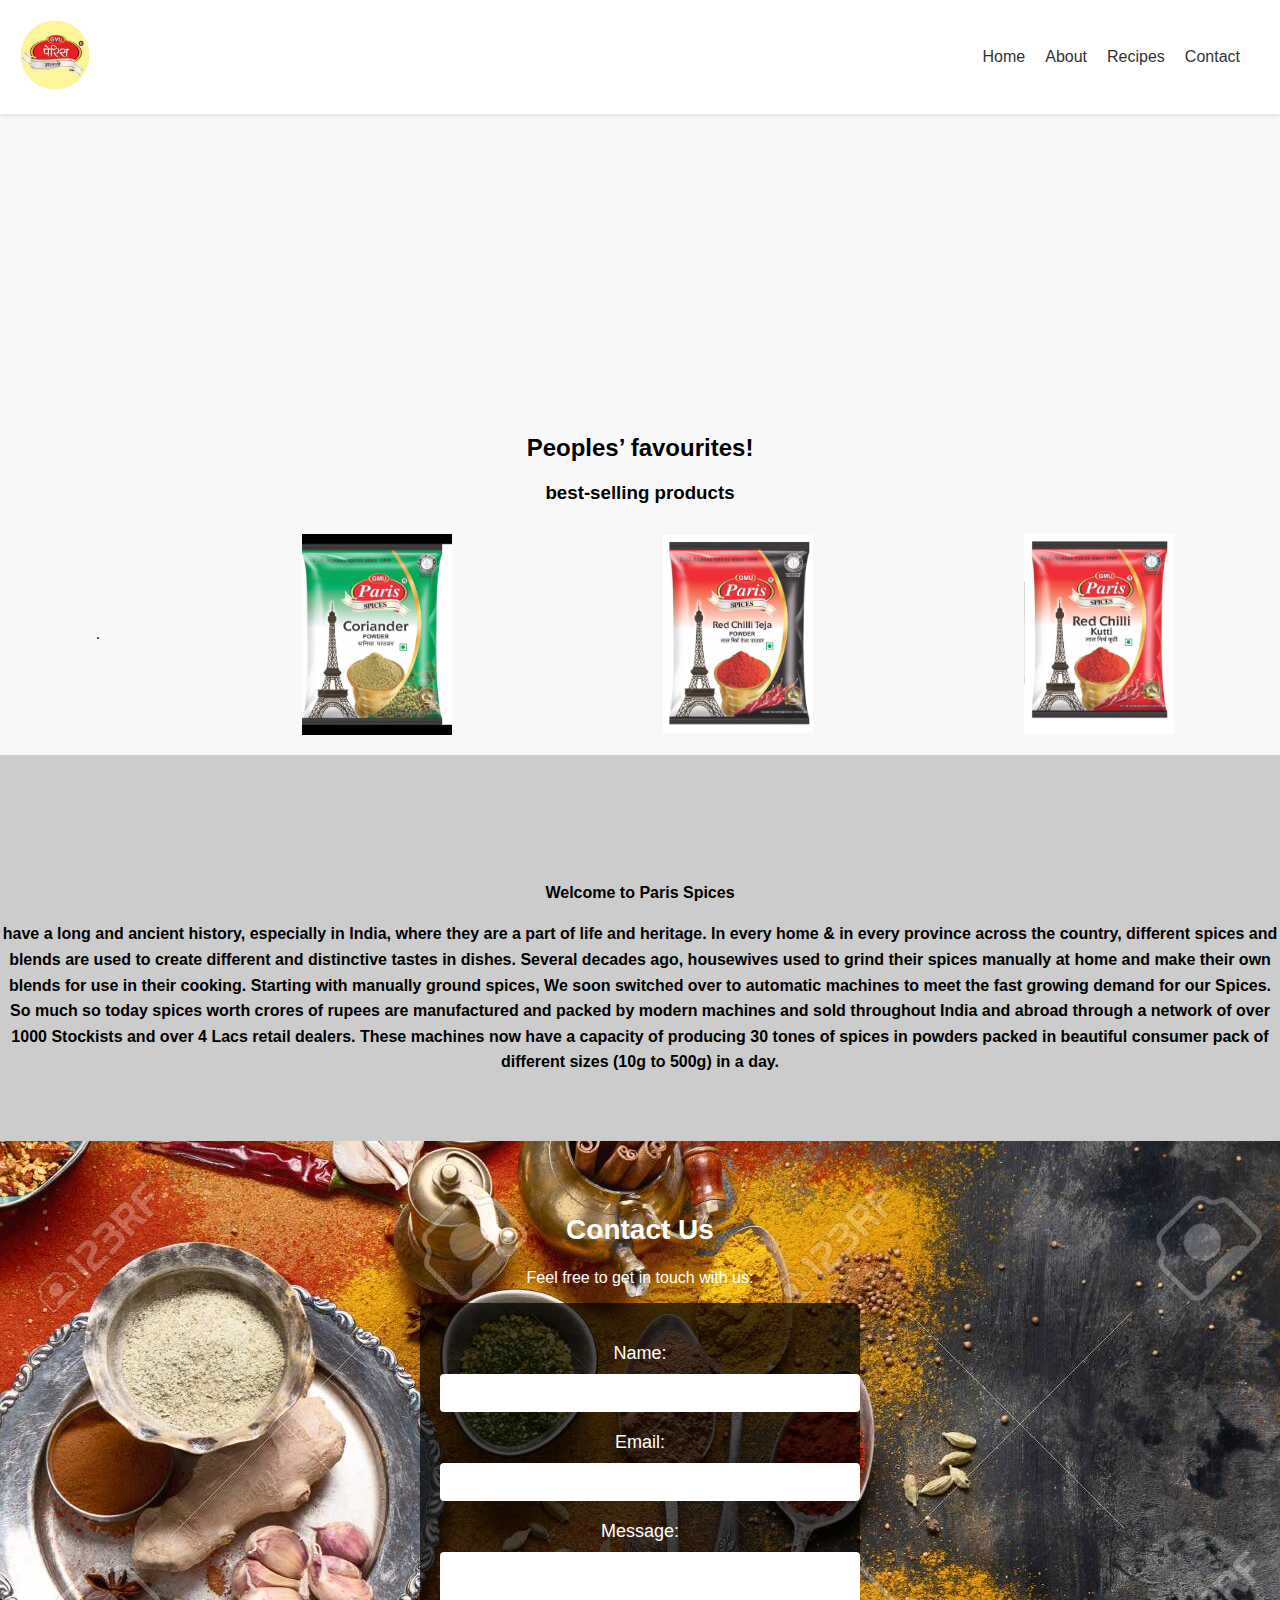
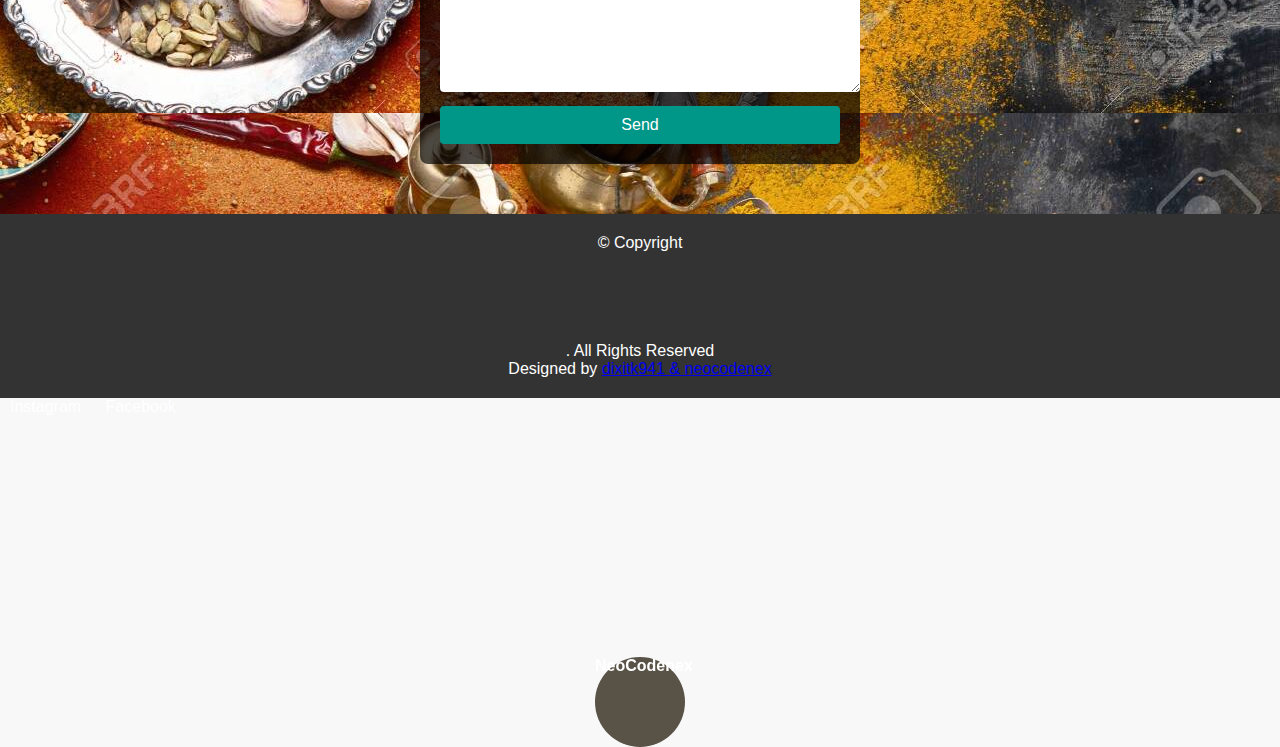
==== index.html @ 5a138eab "Update index.html" ====
<!DOCTYPE html>
<html lang="en">
<head>
  <meta charset="UTF-8">
  <meta name="viewport" content="width=device-width, initial-scale=1.0">
  <title>Parisspices</title>
  <link rel="stylesheet" href="./css/about.css">
  <link rel="stylesheet" href="./css/contact.css">
  <link rel="stylesheet" href="./css/footer.css">
  <link rel="stylesheet" href="./css/header.css">
  <link rel="stylesheet" href="./css/hero.css">
  <link rel="stylesheet" href="./css/mobile.css">
  <link rel="stylesheet" href="./css/radialmenu.css">
  <link rel="stylesheet" href="./css/styles.css">
   <link rel="icon" href="./website icon/favicon_io/favicon.ico type="image/x-icon">



  <script src="script.js"></script>
  <meta name="google-site-verification" content="gPQcT78hpNFoCqwpyY_oIHoskd2n9xFaiGrmh7qmPFI" />
</head>
<body>
  <header class="header">
    <div class="burger-icon">
        <div class="bar bar1"></div>
        <div class="bar bar2"></div>
        <div class="bar bar3"></div>
    </div>
    <div class="logo">
        <a href="./home.html">
            <img src="./product-img/logo.jpeg" alt="Your Logo">
        </a>
    </div>
    <nav class="nav">
        <ul>
            <li><a href="./home.html">Home</a></li>
            <li><a href="./about.html">About</a></li>
            <li><a href="./recipes.html">Recipes</a></li>
            <li><a href="./contact.html">Contact</a></li>
        </ul>
    </nav>
</header>

</header>
<div class="content">

  <div class="animated-image">
    <img src="product-img/banner.png" alt="Animated Image">
  </div>

  <section class="product">

    <h2><center>Peoples’ favourites!</center></h2>
        <h3><center>best-selling products</center></h3>
    <div class="image-line">
        
        .
        <img src="./product-img/WhatsApp Image 2023-12-19 at 2.35.39 PM.jpeg" alt="Image 1">
        <img src="./product-img/WhatsApp Image 2023-12-19 at 2.35.42 PM (1).jpeg" alt="Image 2">
        <img src="./product-img/WhatsApp Image 2023-12-19 at 2.35.42 PM (2).jpeg" alt="Image 3">
    </div>
    <div class="text-box">
        <!--  <p>This is an animated text box!</p>-->
    </div>
  </section>
  <section class="about">
    <h2>About Us</h2>
    <p><strong>Welcome to Paris Spices </strong></p>
      <p><strong>have a long and ancient history, especially in India, where they are a part of life and heritage. In every home & in every province across the country, different spices and blends are used to create different and distinctive tastes in dishes. Several decades ago, housewives used to grind their spices manually at home and make their own blends for use in their cooking.
      
      Starting with manually ground spices, We soon switched over to automatic machines to meet the fast growing demand for our Spices. So much so today spices worth crores of rupees are manufactured and packed by modern machines and sold throughout India and abroad through a network of over 1000 Stockists and over 4 Lacs retail dealers. These machines now have a capacity of producing 30 tones of spices in powders packed in beautiful consumer pack of different sizes (10g to 500g) in a day.</strong> </p>
  </section>

  <section id="contact">
    <h2>Contact Us</h2>
    <p>Feel free to get in touch with us:</p>
    <form id="contact-form" action="/submit_contact" method="post">
      <label for="name">Name:</label>
      <input type="text" id="name" name="name" required>
      <label for="email">Email:</label>
      <input type="email" id="email" name="email" required>
      <label for="message">Message:</label>
      <textarea id="message" name="message" required></textarea>
      <button type="submit">Send</button>
  </form>
  </section>

  <!--<section class="radial">

    <span></span>
    <div class="wrap">
        <a class="her" href="#"><div></div></a>
        <a class="her" href="#"><div></div></a>
        <a class="her" href="#"><div></div></a>
        <a class="her" href="#"><div></div></a>
        <a class="her" href="#"><div></div></a>
    </div>
  </section> -->

    <script type="application/ld+json">
{
  "@context": "https://schema.org",
  "@type": "Organization",
  "name": "parisspices",
  "logo": "https://www.parisspices.com/product-img/logo.jpeg"
}
</script>
  <script>
window.embeddedChatbotConfig = {
chatbotId: "ncrC716PcyL5Fwl_Xos5k",
domain: "www.chatbase.co"
}
</script>
<script
src="https://www.chatbase.co/embed.min.js"
chatbotId="ncrC716PcyL5Fwl_Xos5k"
domain="www.chatbase.co"
defer>
</script>



 <footer class="footer">
      <div class="copyright">
      &copy; Copyright <strong><span>NeoCodenex</span></strong>. All Rights Reserved
    </div>
    <div class="credits">
      Designed by <a href="https://neocodenex.tech">dixitk941 & neocodenex</a>
    </div>
  </div>
<div class="social-links">
          <a href="https://www.instagram.com/parisspices/" target="_blank" rel="noopener noreferrer">Instagram</a>
          <a href="https://www.facebook.com/Paris.spicesGMU?mibextid=nb1MFm3jZYALyyMy" target="_blank" rel="noopener noreferrer">Facebook</a>
        </div>
</footer>



</body>
</html>
---- css/about.css ----
.about {
    background-color: #ccc;
    padding: 50px 0;
    text-align: center;
  }
  
  .about h2 {
    font-size: 28px;
    margin-bottom: 20px;
    color: black;
    opacity: 0;
  }
  
  .about p {
    font-size: 16px;
    color: black;
    line-height: 1.6;
    opacity: 1;
  }
---- css/contact.css ----
#contact {
  background-image:url(./123.jpg);
  overflow: hidden;
  text-align: center;
  color: white;
  padding: 50px 0;
}

#contact h2 {
  font-size: 28px;
}

#contact form {
  max-width: 400px;
  margin: 0 auto;
  background: rgba(0, 0, 0, 0.7);
  padding: 20px;
  border-radius: 8px;
  box-shadow: 0 2px 6px rgba(0, 0, 0, 0.1);
}

#contact label {
  display: block;
  font-size: 18px;
  margin-top: 20px;
}

#contact input,
#contact textarea,
#contact button {
  width: 100%;
  padding: 10px;
  margin-top: 10px;
  font-size: 16px;
  border: none;
  border-radius: 4px;
}

#contact textarea {
  height: 120px;
}

#contact button {
  background-color: #009688;
  color: white;
  cursor: pointer;
}
---- css/footer.css ----
.footer {
    background-color: #333;
    color: #fff;
    text-align: center;
    padding: 20px 0;
  }
  
  .footer p {
    margin: 0;
  }
  
  .social-links a {
    color: #fff;
    text-decoration: none;
    margin: 0 10px;
  }
  
  .social-links a:hover {
    color: #ccc;
  }
---- css/header.css ----
.header {
    background-color: #fff;
    color: #333;
    padding: 20px;
    display: flex;
    justify-content: space-between;
    align-items: center;
    box-shadow: 0 2px 4px rgba(0, 0, 0, 0.1);
  }
  .logo{
    margin-right: auto;
  }
  .logo img {
    width: 70px;
    height: 70px;
    border-radius: 50%;
  }
  
  .logo1{
      margin: auto;
  }
  .logo1 img {
    width: 80px;
    height: 80px;
    border-radius: 60%;
  }
  
  /* Navigation */
  .nav {
    display: flex;
  }
  
  .nav ul {
    list-style: none;
    display: flex;
    margin: 0;
    padding: 0;
  }
  
  .nav li {
    margin-right: 20px;
  }
  
  .nav a {
    text-decoration: none;
    color: #333;
  }


  @media screen and (max-width: 600px)
 {
    .logo img {
        width: 35px;
        height: 35px;
      }

      .logo1 img {
        width: 40px;
        height: 40px;
        border-radius: 30%;
      }
  
}
---- css/hero.css ----
.hero h1 {
    font-size: 36px;
    margin-bottom: 20px;
  }
  
  .hero p {
    font-size: 18px;
    margin-bottom: 30px;
  }
  
  .hero .btn {
    padding: 10px 20px;
    background-color: #fff;
    color: #333;
    border: none;
    border-radius: 5px;
    text-decoration: none;
  }
---- css/radialmenu.css ----
.wrap {
    position: relative;
    width: 80vmin;
    height: 80vmin;
    background: inherit;
    transform: scale(0.2) translateZ(0px);
    opacity: 0;
    transition: transform 0.5s, opacity 0.5s;
    margin: 0 auto;
  }
  
  .her {
    position: absolute;
    left: 0;
    top: 0;
    width: 47.5%;
    height: 47.5%;
    overflow: hidden;
    transform: scale(0.5) translateZ(0px);
    background: #585247;
  }
  
  .her div {
    height: 100%;
    background-size: cover;
    opacity: 0.5;
    transition: opacity 0.5s;
    border-radius: inherit;
  }
  
  .her:nth-child(1) {
    border-radius: 40vmin 0 0 0;
    transform-origin: 110% 110%;
    transition: transform 0.4s 0.15s;
  }
  
  a:nth-child(1) div {
    background-image: url('product-img/WhatsApp\ Image\ 2023-12-19\ at\ 2.35.42\ PM\ \(1\).jpeg');
  }
  
  
  
  .her:nth-child(2)
  
  {
  
  border-radius: 0 40vmin 0 0;
  
  left: 52.5%;
  
  transform-origin: -10% 110%;
  
  transition: transform .4s .2s;
  
  }
  
  .her:nth-child(2) div{
  
  background-image:url('product-img/WhatsApp\ Image\ 2023-12-19\ at\ 2.35.42\ PM.jpeg');
  
  }
  
  
  
  
  
  .her:nth-child(3)
  
  {
  
  border-radius: 0 0 0 40vmin;
  
  top: 52.5%;
  
  transform-origin: 110% -10%;
  
  transition: transform .4s .25s;
  
  }
  
  .her:nth-child(3) div{
  
  background-image:url('product-img/WhatsApp\ Image\ 2023-12-19\ at\ 2.35.42\ PM\ \(1\).jpeg');
  
  }
  
  .her:nth-child(4)
  
  {
  
  border-radius: 0 0 40vmin 0;
  
  top: 52.5%; left: 52.5%;
  
  transform-origin: -10% -10%;
  
  transition: transform .4s .3s;
  
  }
  
  .her:nth-child(4) div{
  
  background-image: url('product-img/WhatsApp\ Image\ 2023-12-19\ at\ 2.35.42\ PM.jpeg');
  
  }
  
  
  
  
  
  .her:nth-child(5)
  
  {
  
  border-radius: 50vmin;
  
  width: 55%; height: 55%;
  
  top: 22.5%; left: 22.5%;
  
  transform-origin: -10% -10%;
  
  transform: scale(1);
  
  box-shadow: 0 0 0 5vmin #E3DfD2;
  
  
  
  }
  
  .her:nth-child(5) div{
  
  background-image: url('product-img/WhatsApp\ Image\ 2023-12-19\ at\ 2.35.42\ PM\ \(2\).jpeg');
  
  
  
  }
  
  
  
  span {
    position: relative;
    display: block;
    margin: 0 auto;
    top: 45vmin;
    width: 10vmin;
    height: 10vmin;
    border-radius: 100%;
    background: #585247;
    transform: translateZ(0px);
  }
  
  
  span span{
  
  position: absolute;
  
  width: 60%;
  
  height: 3px;
  
  background: #ACA696;
  
  left: 20%;
  
  top: 50%;
  
  border-radius: 0;
  
  }
  
  span span:after, span span:before{
  
  content: "";
  
  position: absolute;
  
  left: 0;
  
  top: -1.5vmin;
  
  width: 100%;
  
  height: 100%;
  
  background: inherit;
  
  }
  
  span span:after{
  
  top: 1.5vmin;
  
  }
  
  span:hover + .wrap, .wrap:hover{
  
  transform: scale(0.8) translateZ(0px);
  
  opacity: 1;
  
  }
  
  span:hover + .wrap a, .wrap:hover a{
  
  transform: scale(1) translateZ(0px);
  
  }
  
  
  
  
  
  
  
  .her:hover div{
  
  opacity: 1;
  
  transform: translateZ(0px);
  
  }
---- css/styles.css ----
/* General styles */
body {
  font-family: Arial, sans-serif;
  margin: 0;
  padding: 0;
  background-color: #f8f8f8;
}

html{
  scroll-behavior: smooth;
}



/* Hero Section */
.hero {
  background-color: #333;
  color: #fff;
  text-align: center;
  padding: 100px 0;
}



/* About Section */

/* Contact Section */


/* Footer */


/* Image Animation */
.animated-image {
  width: 100%; /* Adjust this width as needed */
  height: 300px; /* Adjust this height as needed */
  overflow: hidden;
}

.animated-image img {
  width: 100%;
  height: 100%;
  object-fit: cover;
  animation-name: slideIn;
  animation-duration: 1s;
  animation-fill-mode: forwards;
  opacity: 0;
}

@keyframes slideIn {
  0% {
    opacity: 0;
    transform: translateY(20px);
  }
  100% {
    opacity: 1;
    transform: translateY(0);
  }
}

/* Additional styles */
/* Image Line */
.image-line {
  display: flex;
  justify-content: space-around;
  align-items: center;
  margin-top: 30px;
}

.image-line img {
  width: 150px;
  height: auto;
  margin: 0 10px;
  transition: transform 0.3s ease-in-out;
}

.image-line img:hover {
  transform: scale(1.1);
}

/* Text Box Animation */
.text-box {
  text-align: center;
  margin-top: 20px;
  opacity: 0; /* Initially hidden */
  transition: opacity 0.5s ease-in-out; /* Transition for opacity */
  animation-name: slideIn;
  animation-duration: 1s;
  animation-fill-mode: forwards;
}

.text-box.show {
  opacity: 1; /* Show when class 'show' is added */
}

/* ... Other styles continue here ... */



@media screen and (max-width: 600px){
  .image-line {
    display: flex;
    justify-content: space-around;
    align-items: center;
    margin-top: 15px;
  }
  
  .image-line img {
    width: 75px;
    height: auto;
    margin: 0 5px;
    transition: transform 0.3s ease-in-out;
  }
  
  .image-line img:hover {
    transform: scale(1.1);
  }
  
  /* Text Box Animation */
  .text-box {
    text-align: center;
    margin-top: 10px;
    opacity: 0; /* Initially hidden */
    transition: opacity 0.5s ease-in-out; /* Transition for opacity */
    animation-name: slideIn;
    animation-duration: 1s;
    animation-fill-mode: forwards;
  }
  
  .text-box.show {
    opacity: 1; /* Show when class 'show' is added */
  }


  .animated-image {
    width: 100%; /* Adjust this width as needed */
    height: 100%; /* Adjust this height as needed */
    overflow: hidden;
  }
  
  .animated-image img {
    width: 100%;
    height: 100%;
    object-fit: cover;
    animation-name: slideIn;
    animation-duration: 1s;
    animation-fill-mode: forwards;
    opacity: 0;
  }
  
  @keyframes slideIn {
    0% {
      opacity: 0;
      transform: translateY(20px);
    }
    100% {
      opacity: 1;
      transform: translateY(0);
    }
  }
  

}
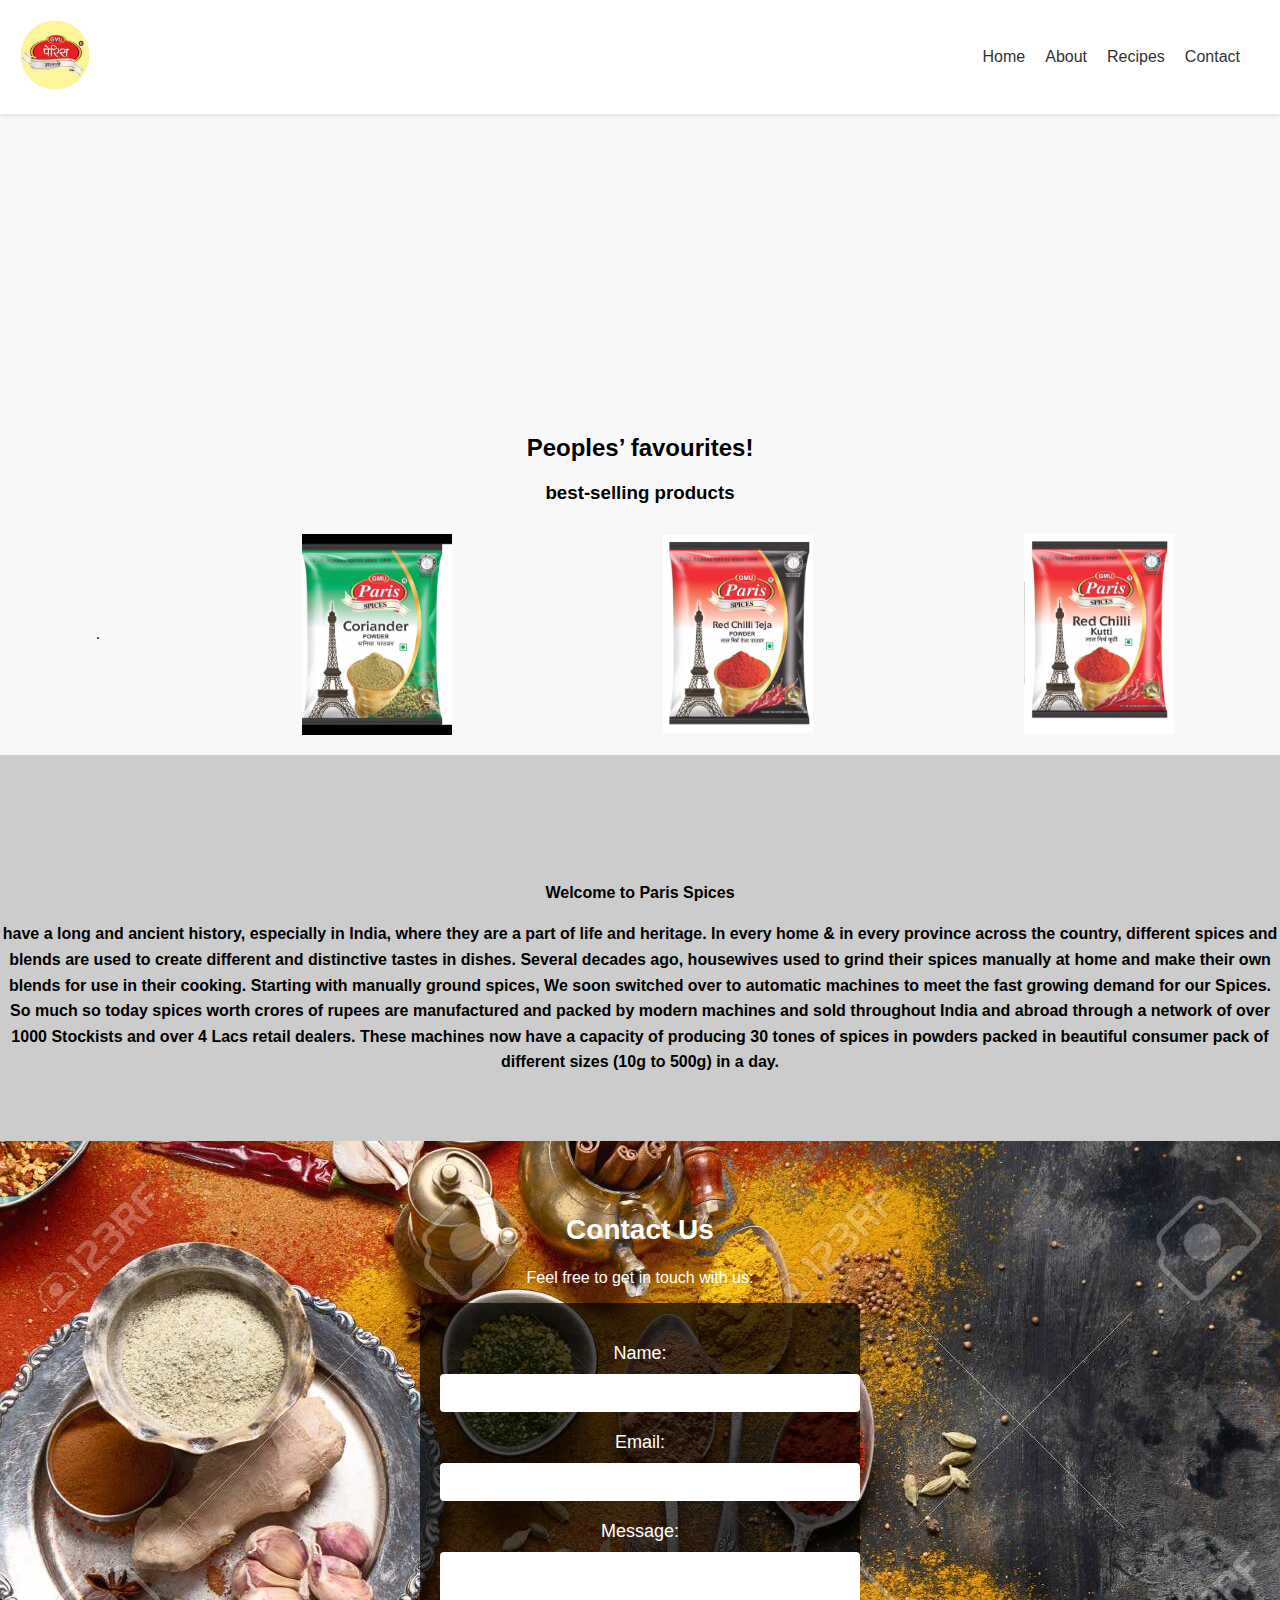
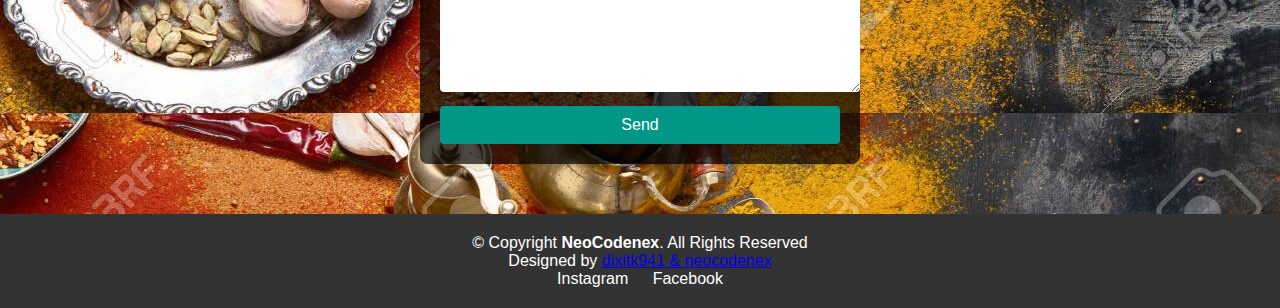
==== commit 7af9b09b: "Update index.html" ====
--- a/index.html
+++ b/index.html
@@ -120,14 +120,13 @@
 
 
 
- <footer class="footer">
+      <footer class="footer">
       <div class="copyright">
-      &copy; Copyright <strong><span>NeoCodenex</span></strong>. All Rights Reserved
+      &copy; Copyright <strong>NeoCodenex</strong>. All Rights Reserved
     </div>
     <div class="credits">
-      Designed by <a href="https://neocodenex.tech">dixitk941 & neocodenex</a>
+      Designed by <a href="https://neocodenex.tech" target="_blank rel="noopener noreferrer">dixitk941 & neocodenex</a>
     </div>
-  </div>
 <div class="social-links">
           <a href="https://www.instagram.com/parisspices/" target="_blank" rel="noopener noreferrer">Instagram</a>
           <a href="https://www.facebook.com/Paris.spicesGMU?mibextid=nb1MFm3jZYALyyMy" target="_blank" rel="noopener noreferrer">Facebook</a>
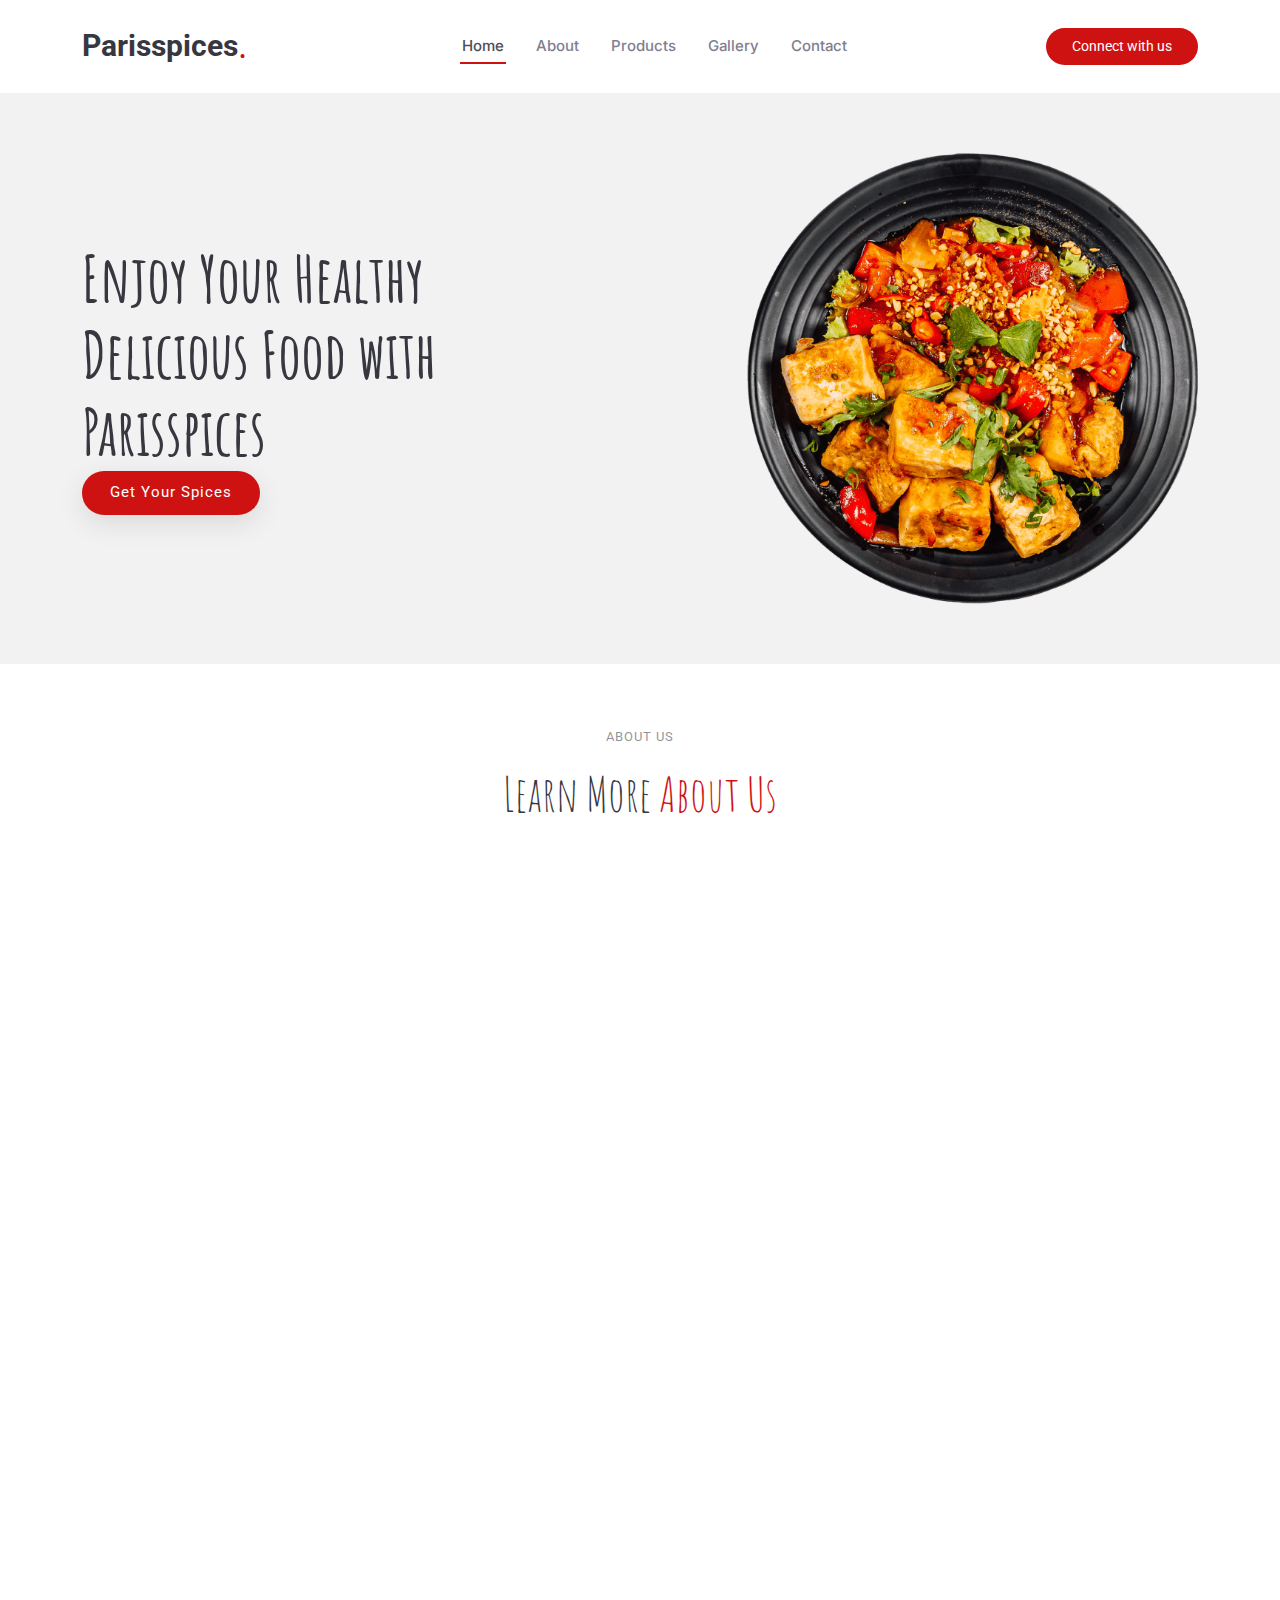
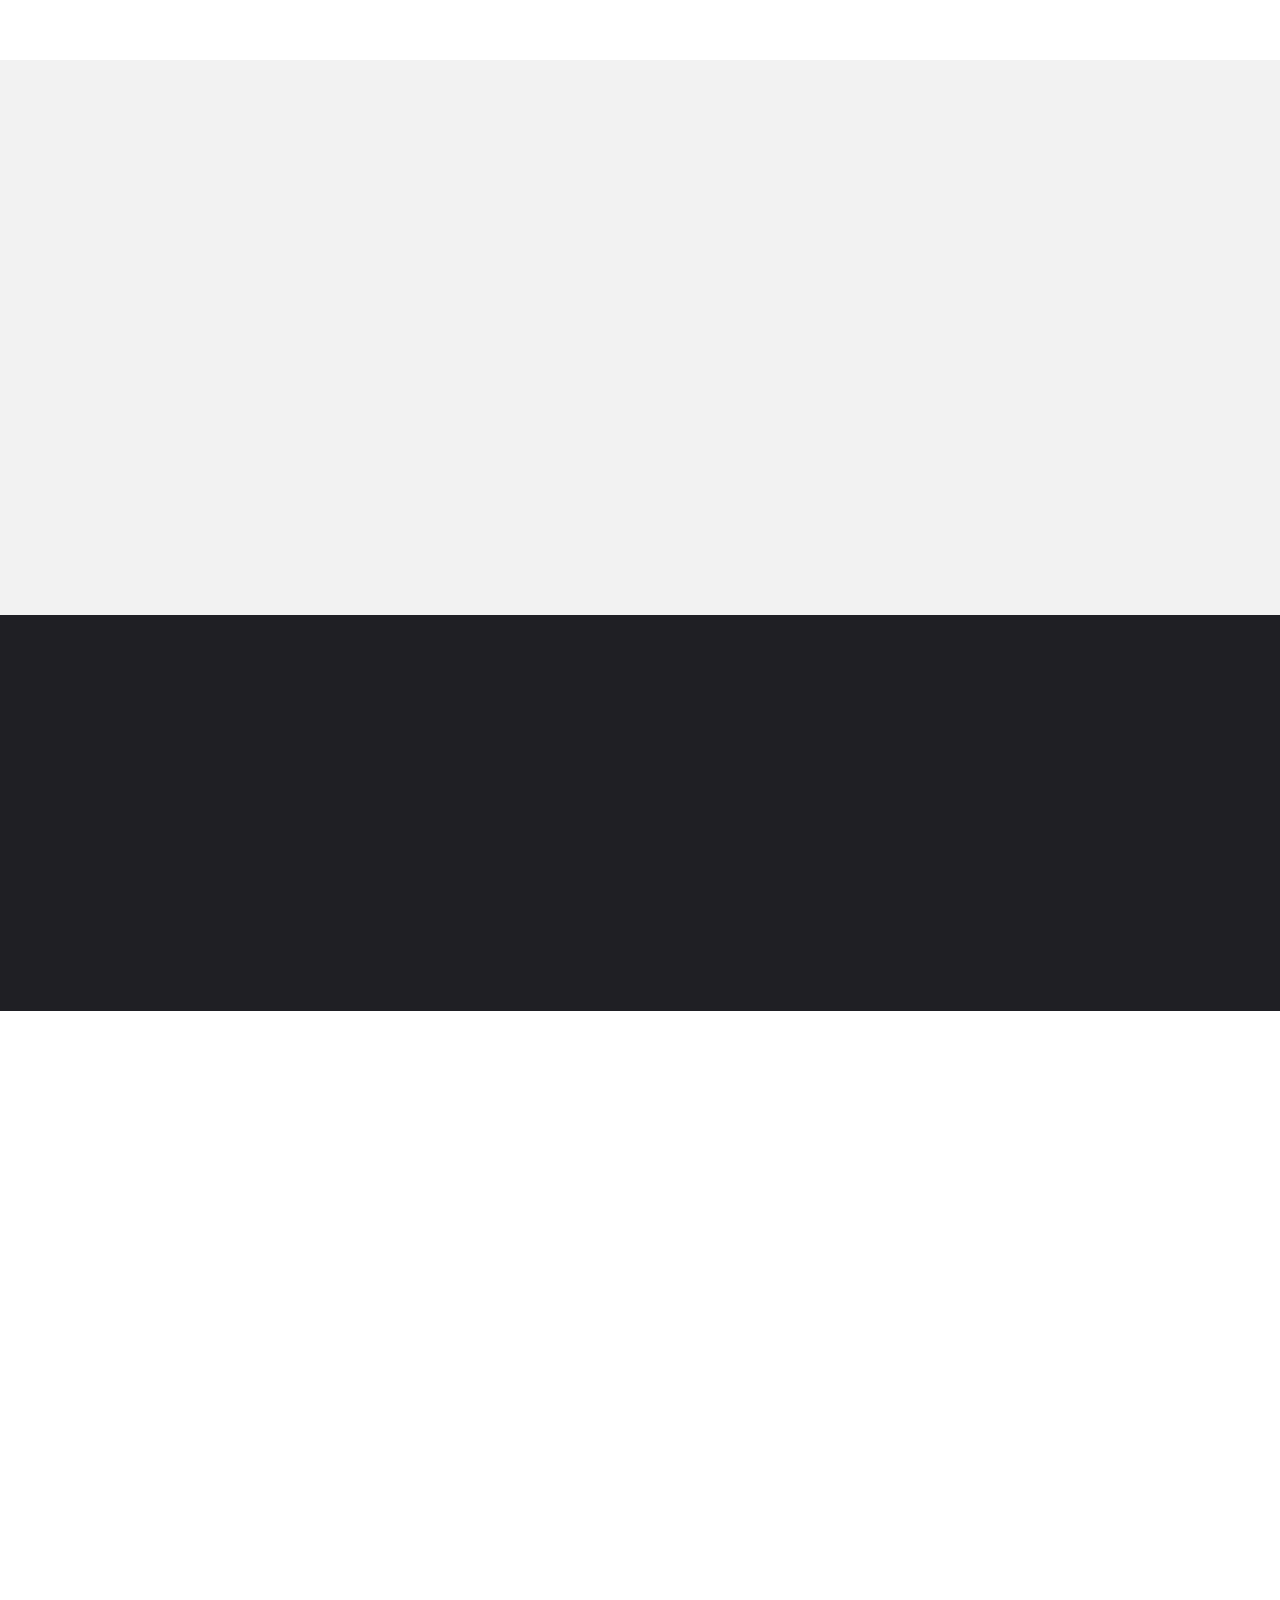
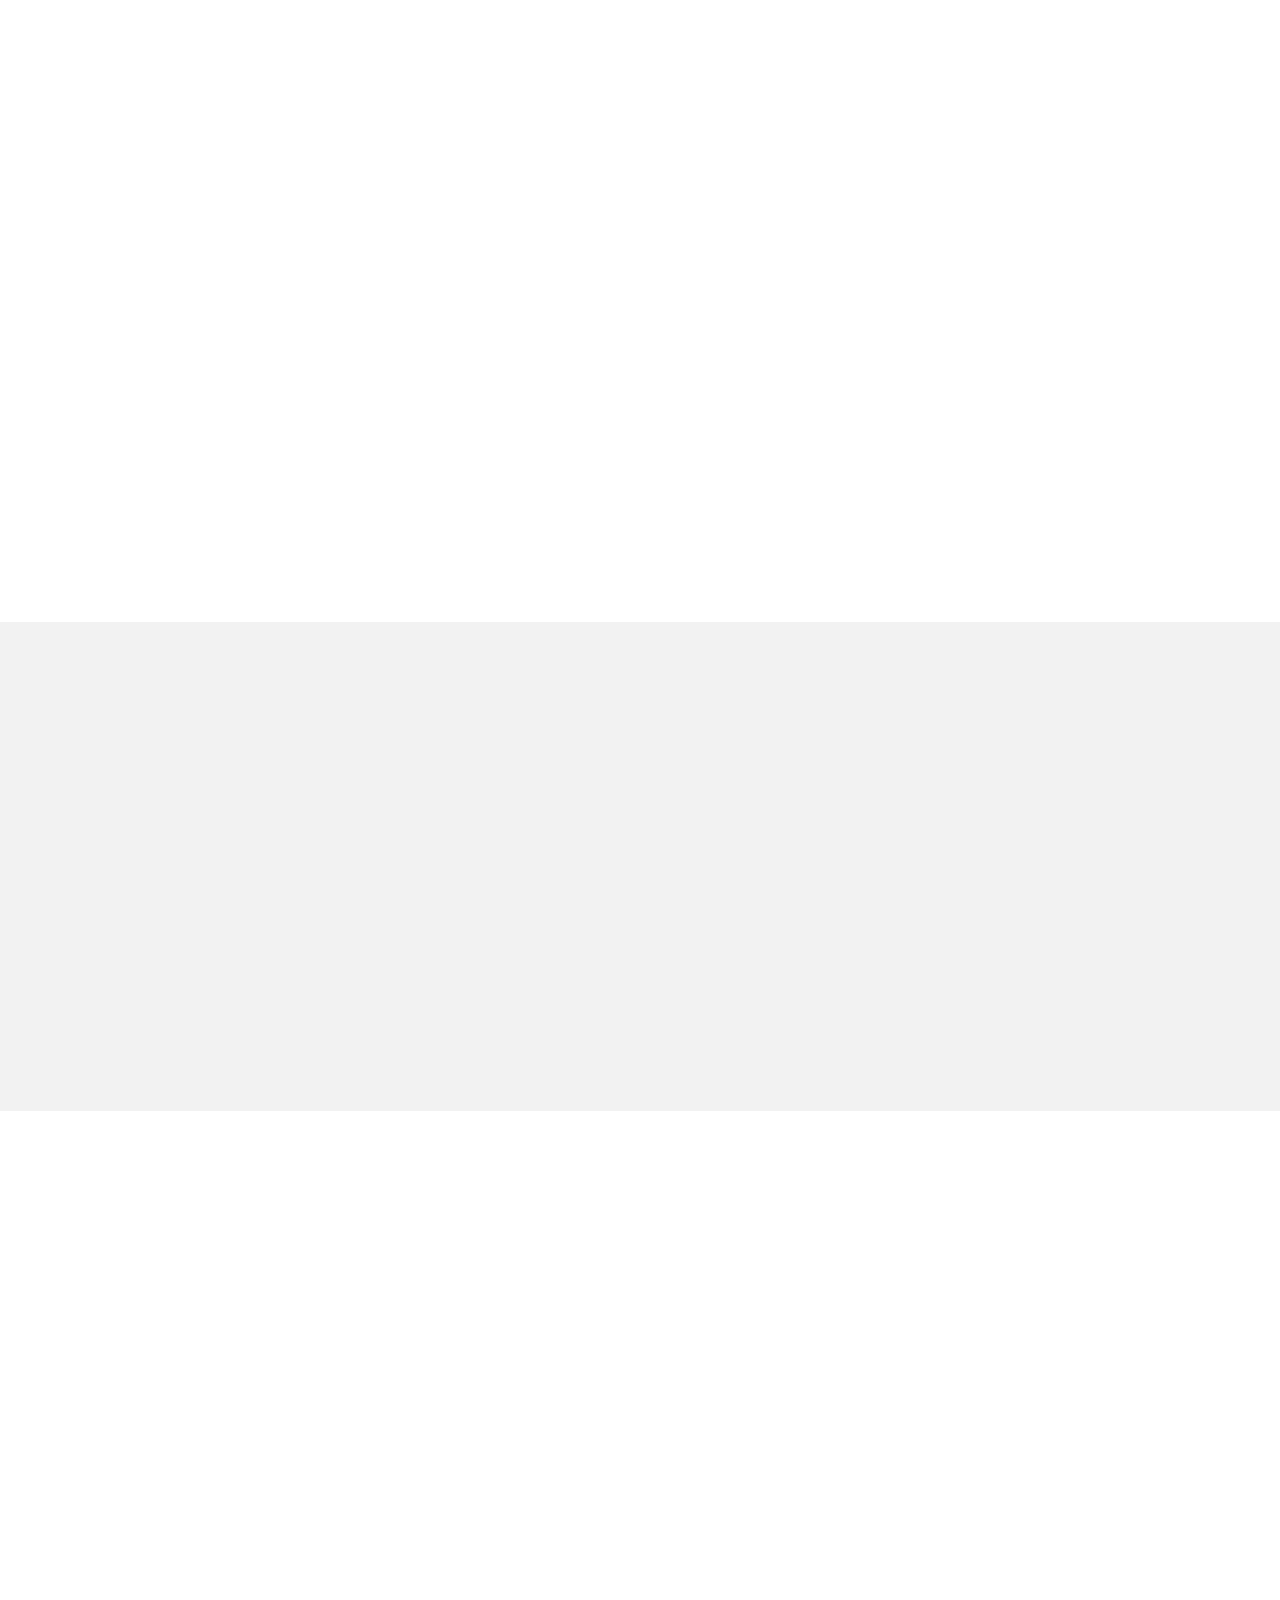
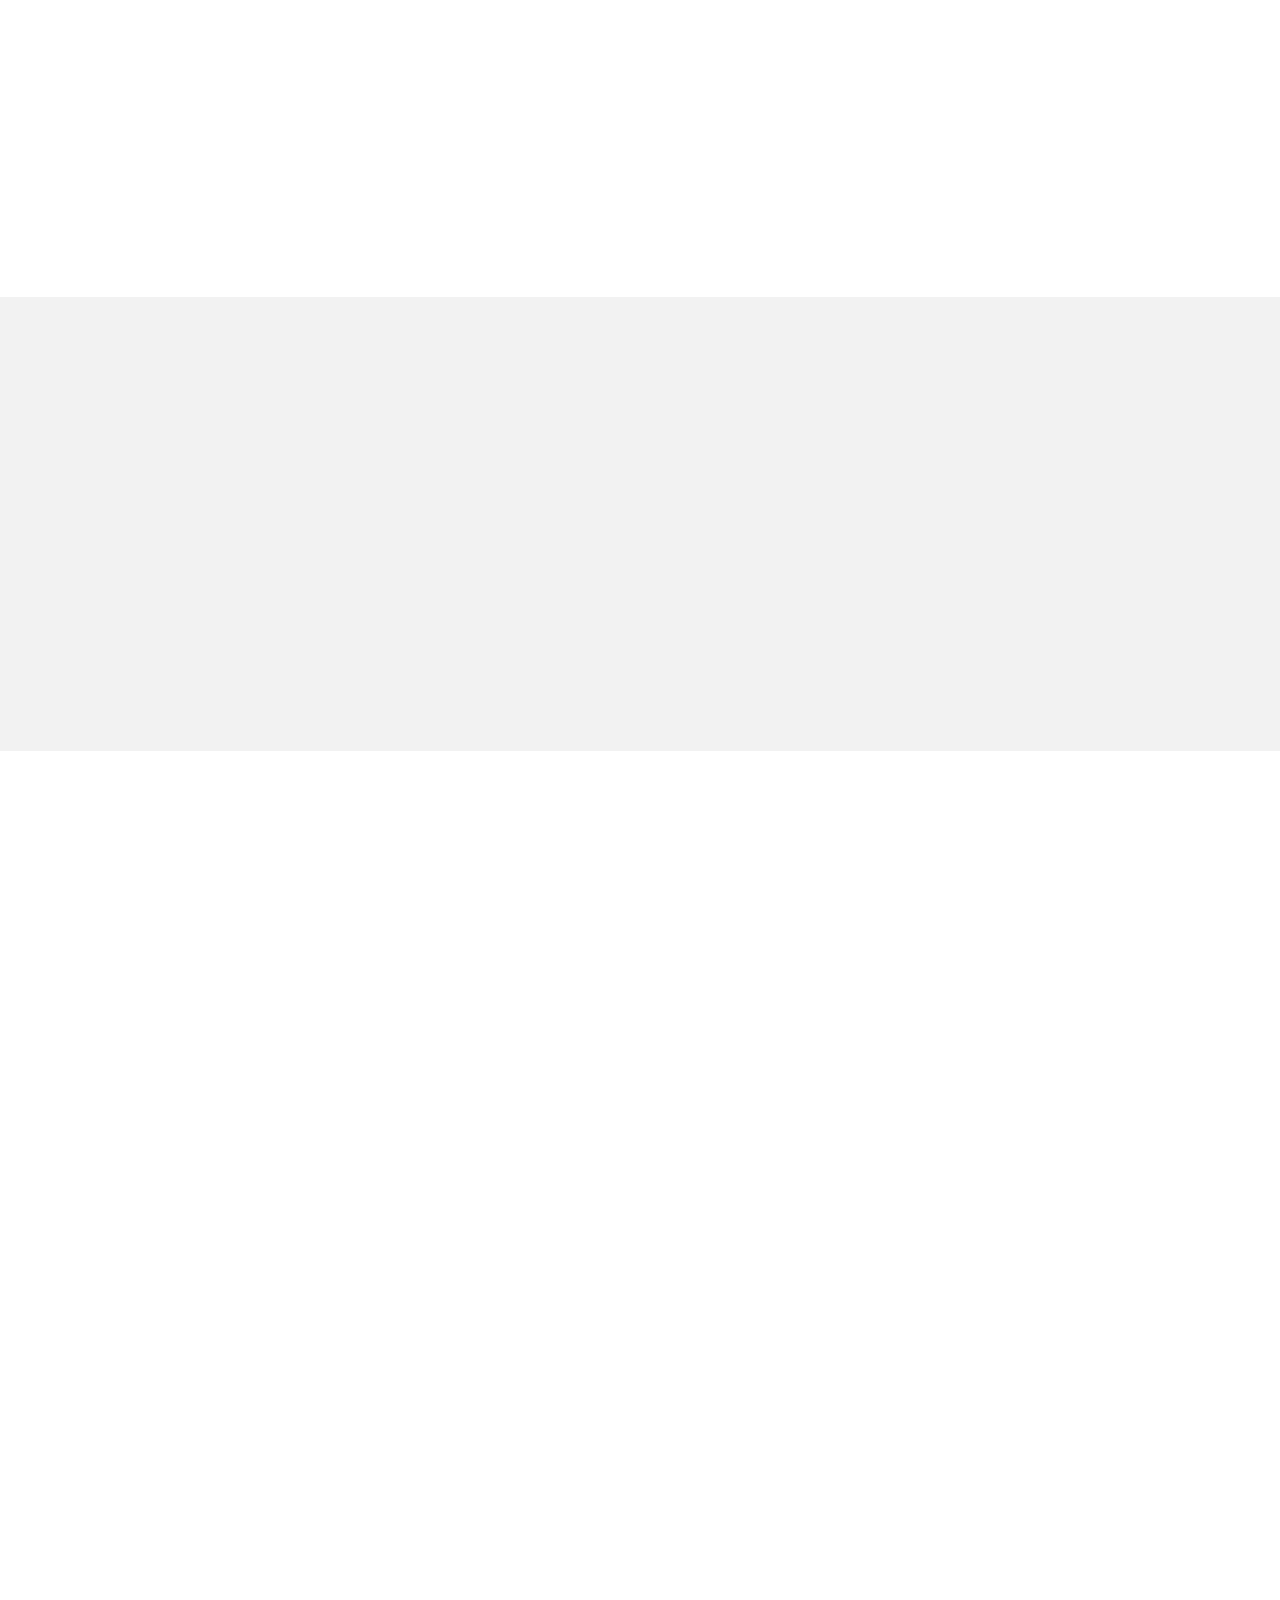
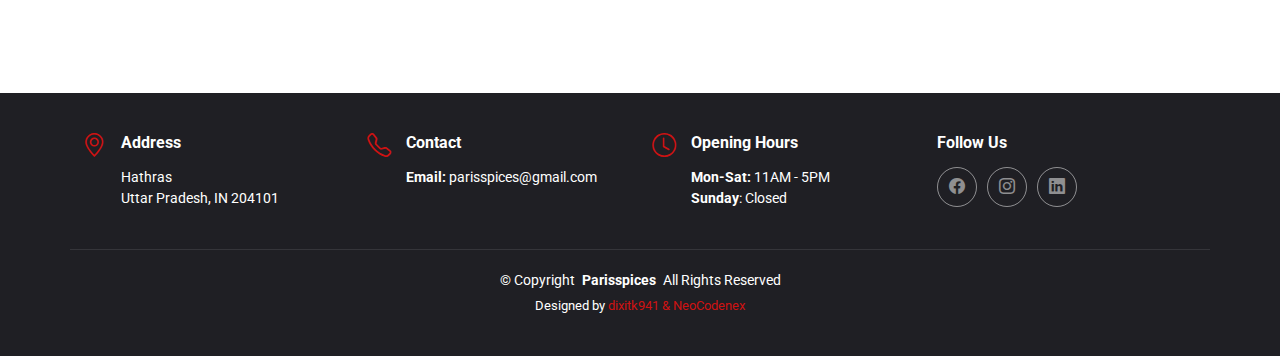
==== commit 70ac219a: "Version 2" ====
--- a/index.html
+++ b/index.html
@@ -1,139 +1,1183 @@
 <!DOCTYPE html>
 <html lang="en">
+
 <head>
-  <meta charset="UTF-8">
-  <meta name="viewport" content="width=device-width, initial-scale=1.0">
-  <title>Parisspices</title>
-  <link rel="stylesheet" href="./css/about.css">
-  <link rel="stylesheet" href="./css/contact.css">
-  <link rel="stylesheet" href="./css/footer.css">
-  <link rel="stylesheet" href="./css/header.css">
-  <link rel="stylesheet" href="./css/hero.css">
-  <link rel="stylesheet" href="./css/mobile.css">
-  <link rel="stylesheet" href="./css/radialmenu.css">
-  <link rel="stylesheet" href="./css/styles.css">
-   <link rel="icon" href="./website icon/favicon_io/favicon.ico type="image/x-icon">
-
-
-
-  <script src="script.js"></script>
-  <meta name="google-site-verification" content="gPQcT78hpNFoCqwpyY_oIHoskd2n9xFaiGrmh7qmPFI" />
+  <meta charset="utf-8">
+  <meta content="width=device-width, initial-scale=1.0" name="viewport">
+  <title>Index - Parisspices</title>
+  <meta content="" name="description">
+  <meta content="" name="keywords">
+
+  <!-- Favicons -->
+  <link href="assets/img/favicon.png" rel="icon">
+  <link href="assets/img/apple-touch-icon.png" rel="apple-touch-icon">
+
+  <!-- Fonts -->
+  <link href="https://fonts.googleapis.com" rel="preconnect">
+  <link href="https://fonts.gstatic.com" rel="preconnect" crossorigin>
+  <link href="https://fonts.googleapis.com/css2?family=Roboto:ital,wght@0,100;0,300;0,400;0,500;0,700;0,900;1,100;1,300;1,400;1,500;1,700;1,900&family=Inter:wght@100;200;300;400;500;600;700;800;900&family=Amatic+SC:wght@400;700&display=swap" rel="stylesheet">
+
+  <!-- Vendor CSS Files -->
+  <link href="assets/vendor/bootstrap/css/bootstrap.min.css" rel="stylesheet">
+  <link href="assets/vendor/bootstrap-icons/bootstrap-icons.css" rel="stylesheet">
+  <link href="assets/vendor/aos/aos.css" rel="stylesheet">
+  <link href="assets/vendor/glightbox/css/glightbox.min.css" rel="stylesheet">
+  <link href="assets/vendor/swiper/swiper-bundle.min.css" rel="stylesheet">
+
+  <!-- Main CSS File -->
+  <link href="assets/css/main.css" rel="stylesheet">
+
+  <!-- =======================================================
+  * Template Name: Parisspices
+  * Template URL: https://bootstrapmade.com/Parisspices-bootstrap-restaurant-website-template/
+  * Updated: Jun 29 2024 with Bootstrap v5.3.3
+  * Author: BootstrapMade.com
+  * License: https://bootstrapmade.com/license/
+  ======================================================== -->
 </head>
-<body>
-  <header class="header">
-    <div class="burger-icon">
-        <div class="bar bar1"></div>
-        <div class="bar bar2"></div>
-        <div class="bar bar3"></div>
+
+<body class="index-page">
+
+  <header id="header" class="header d-flex align-items-center sticky-top">
+    <div class="container position-relative d-flex align-items-center justify-content-between">
+
+      <a href="index.html" class="logo d-flex align-items-center me-auto me-xl-0">
+        <!-- Uncomment the line below if you also wish to use an image logo -->
+        <!-- <img src="assets/img/logo.png" alt=""> -->
+        <h1 class="sitename">Parisspices</h1>
+        <span>.</span>
+      </a>
+
+      <nav id="navmenu" class="navmenu">
+        <ul>
+          <li><a href="#hero" class="active">Home<br></a></li>
+          <li><a href="#about">About</a></li>
+          <li><a href="#menu">Products</a></li>
+          <!-- <li><a href="#events">Events</a></li> -->
+          <!-- <li><a href="#chefs">Chefs</a></li> -->
+          <li><a href="#gallery">Gallery</a></li>
+          <!-- <li class="dropdown"><a href="#"><span>Dropdown</span> <i class="bi bi-chevron-down toggle-dropdown"></i></a> -->
+            <!-- <ul>
+              <li><a href="#">Dropdown 1</a></li>
+              <li class="dropdown"><a href="#"><span>Deep Dropdown</span> <i class="bi bi-chevron-down toggle-dropdown"></i></a>
+                <ul>
+                  <li><a href="#">Deep Dropdown 1</a></li>
+                  <li><a href="#">Deep Dropdown 2</a></li>
+                  <li><a href="#">Deep Dropdown 3</a></li>
+                  <li><a href="#">Deep Dropdown 4</a></li>
+                  <li><a href="#">Deep Dropdown 5</a></li>
+                </ul>
+              </li>
+              <li><a href="#">Dropdown 2</a></li>
+              <li><a href="#">Dropdown 3</a></li>
+              <li><a href="#">Dropdown 4</a></li>
+            </ul> -->
+          </li>
+          <li><a href="#contact">Contact</a></li>
+        </ul>
+        <i class="mobile-nav-toggle d-xl-none bi bi-list"></i>
+      </nav>
+
+      <a class="btn-getstarted" href="index.html#book-a-table">Connect with us</a>
+
     </div>
-    <div class="logo">
-        <a href="./home.html">
-            <img src="./product-img/logo.jpeg" alt="Your Logo">
-        </a>
+  </header>
+
+  <main class="main">
+
+    <!-- Hero Section -->
+    <section id="hero" class="hero section light-background">
+
+      <div class="container">
+        <div class="row gy-4 justify-content-center justify-content-lg-between">
+          <div class="col-lg-5 order-2 order-lg-1 d-flex flex-column justify-content-center">
+            <h1 data-aos="fade-up">Enjoy Your Healthy<br>Delicious Food with Parisspices</h1>
+            <!-- <p data-aos="fade-up" data-aos-delay="100">We are team of talented designers making websites with Bootstrap</p> -->
+            <div class="d-flex" data-aos="fade-up" data-aos-delay="200">
+              <a href="#book-a-table" class="btn-get-started">Get Your Spices</a>
+              <!-- <a href="https://www.youtube.com/watch?v=LXb3EKWsInQ" class="glightbox btn-watch-video d-flex align-items-center"><i class="bi bi-play-circle"></i><span>Watch Video</span></a> -->
+            </div>
+          </div>
+          <div class="col-lg-5 order-1 order-lg-2 hero-img" data-aos="zoom-out">
+            <img src="assets/img/hero-img.png" class="img-fluid animated" alt="">
+          </div>
+        </div>
+      </div>
+
+    </section><!-- /Hero Section -->
+
+    <!-- About Section -->
+    <section id="about" class="about section">
+
+      <!-- Section Title -->
+      <div class="container section-title" data-aos="fade-up">
+        <h2>About Us<br></h2>
+        <p><span>Learn More</span> <span class="description-title">About Us</span></p>
+      </div><!-- End Section Title -->
+
+      <div class="container">
+
+        <div class="row gy-4">
+          <div class="col-lg-7" data-aos="fade-up" data-aos-delay="100">
+            <img src="assets/img/about.jpg" class="img-fluid mb-4" alt="">
+            <div class="book-a-table">
+              <h3>Connect With US</h3>
+              <p>parisspices@gmail.com</p>
+            </div>
+          </div>
+          <div class="col-lg-5" data-aos="fade-up" data-aos-delay="250">
+            <div class="content ps-0 ps-lg-5">
+              <p class="fst-italic">
+                have a long and ancient history, especially in India, where they are a part of life and heritage. In every home & in every province across the country, different spices and blends are used to create different and distinctive tastes in dishes. Several decades ago, housewives used to grind their spices manually at home and make their own blends for use in their cooking. Starting with manually ground spices, We soon switched over to automatic machines to meet the fast growing demand for our Spices. So much so today spices worth crores of rupees are manufactured and packed by modern machines and sold throughout India and abroad through a network of over 1000 Stockists and over 4 Lacs retail dealers. These machines now have a capacity of producing 30 tones of spices in powders packed in beautiful consumer pack of different sizes (10g to 500g) in a day.
+              </p>
+              <ul>
+                <!-- <li><i class="bi bi-check-circle-fill"></i> <span>Ullamco laboris nisi ut aliquip ex ea commodo consequat.</span></li> -->
+                <!-- <li><i class="bi bi-check-circle-fill"></i> <span>Duis aute irure dolor in reprehenderit in voluptate velit.</span></li> -->
+                <!-- <li><i class="bi bi-check-circle-fill"></i> <span>Ullamco laboris nisi ut aliquip ex ea commodo consequat. Duis aute irure dolor in reprehenderit in voluptate trideta storacalaperda mastiro dolore eu fugiat nulla pariatur.</span></li> -->
+              </ul>
+              <p>
+                <!-- Ullamco laboris nisi ut aliquip ex ea commodo consequat. Duis aute irure dolor in reprehenderit in voluptate -->
+                <!-- velit esse cillum dolore eu fugiat nulla pariatur. Excepteur sint occaecat cupidatat non proident -->
+              </p>
+
+              <div class="position-relative mt-4">
+                <img src="assets/img/about-2.jpg" class="img-fluid" alt="">
+                <!-- <a href="https://www.youtube.com/watch?v=LXb3EKWsInQ" class="glightbox pulsating-play-btn"></a> -->
+              </div>
+            </div>
+          </div>
+        </div>
+
+      </div>
+
+    </section><!-- /About Section -->
+
+    <!-- Why Us Section -->
+    <section id="why-us" class="why-us section light-background">
+      <div class="container">
+        <div class="row gy-4">
+          <div class="col-lg-4" data-aos="fade-up" data-aos-delay="100">
+            <div class="why-box">
+              <h3>Why Choose Parisspices</h3>
+              <p>
+                Parisspices stands out for its commitment to quality and innovation in every spice blend. Our dedication to sourcing the finest ingredients ensures unparalleled flavors and freshness in every product. Discover why Parisspices is the preferred choice for culinary enthusiasts and chefs alike.
+              </p>
+              <div class="text-center">
+                <a href="#" class="more-btn"><span>Learn More</span> <i class="bi bi-chevron-right"></i></a>
+              </div>
+            </div>
+          </div><!-- End Why Box -->
+    
+          <div class="col-lg-8 d-flex align-items-stretch">
+            <div class="row gy-4" data-aos="fade-up" data-aos-delay="200">
+              <div class="col-xl-4">
+                <div class="icon-box d-flex flex-column justify-content-center align-items-center">
+                  <i class="bi bi-clipboard-data"></i>
+                  <h4>Quality Assurance</h4>
+                  <p>We ensure the highest standards of quality and consistency in every spice blend.</p>
+                </div>
+              </div><!-- End Icon Box -->
+    
+              <div class="col-xl-4" data-aos="fade-up" data-aos-delay="300">
+                <div class="icon-box d-flex flex-column justify-content-center align-items-center">
+                  <i class="bi bi-gem"></i>
+                  <h4>Premium Ingredients</h4>
+                  <p>We use only the finest ingredients to create distinctive and authentic flavors.</p>
+                </div>
+              </div><!-- End Icon Box -->
+    
+              <div class="col-xl-4" data-aos="fade-up" data-aos-delay="400">
+                <div class="icon-box d-flex flex-column justify-content-center align-items-center">
+                  <i class="bi bi-inboxes"></i>
+                  <h4>Customer Satisfaction</h4>
+                  <p>Our commitment to customer satisfaction ensures a delightful culinary experience every time.</p>
+                </div>
+              </div><!-- End Icon Box -->
+    
+            </div>
+          </div>
+    
+        </div>
+      </div>
+    </section><!-- /Why Us Section -->
+    
+    <!-- Stats Section -->
+    <section id="stats" class="stats section dark-background">
+
+      <img src="assets/img/stats-bg.jpg" alt="" data-aos="fade-in">
+
+      <div class="container position-relative" data-aos="fade-up" data-aos-delay="100">
+
+        <div class="row gy-4">
+
+          <div class="col-lg-3 col-md-6">
+            <div class="stats-item text-center w-100 h-100">
+              <span data-purecounter-start="0" data-purecounter-end="232" data-purecounter-duration="1" class="purecounter"></span>
+              <p>Clients</p>
+            </div>
+          </div><!-- End Stats Item -->
+
+          <div class="col-lg-3 col-md-6">
+            <div class="stats-item text-center w-100 h-100">
+              <span data-purecounter-start="0" data-purecounter-end="521" data-purecounter-duration="1" class="purecounter"></span>
+              <p>Projects</p>
+            </div>
+          </div><!-- End Stats Item -->
+
+          <div class="col-lg-3 col-md-6">
+            <div class="stats-item text-center w-100 h-100">
+              <span data-purecounter-start="0" data-purecounter-end="1453" data-purecounter-duration="1" class="purecounter"></span>
+              <p>Hours Of Support</p>
+            </div>
+          </div><!-- End Stats Item -->
+
+          <div class="col-lg-3 col-md-6">
+            <div class="stats-item text-center w-100 h-100">
+              <span data-purecounter-start="0" data-purecounter-end="32" data-purecounter-duration="1" class="purecounter"></span>
+              <p>Workers</p>
+            </div>
+          </div><!-- End Stats Item -->
+
+        </div>
+
+      </div>
+
+    </section><!-- /Stats Section -->
+
+    <!-- Menu Section -->
+    <section id="menu" class="menu section">
+
+      <!-- Section Title -->
+      <div class="container section-title" data-aos="fade-up">
+        <h2>Our Spices</h2>
+        <p><span>Check Our</span> <span class="description-title">Spices</span></p>
+      </div><!-- End Section Title -->
+
+      <div class="container">
+
+        <ul class="nav nav-tabs d-flex justify-content-center" data-aos="fade-up" data-aos-delay="100">
+
+          <li class="nav-item">
+            <a class="nav-link active show" data-bs-toggle="tab" data-bs-target="#menu-starters">
+              <h4>Daily Needs</h4>
+            </a>
+          </li><!-- End tab nav item -->
+
+          <!-- <li class="nav-item">
+            <a class="nav-link" data-bs-toggle="tab" data-bs-target="#menu-breakfast">
+              <h4>Breakfast</h4>
+            </a><!-- End tab nav item -
+
+          </li>
+          <li class="nav-item">
+            <a class="nav-link" data-bs-toggle="tab" data-bs-target="#menu-lunch">
+              <h4>Lunch</h4>
+            </a>
+          </li><!-- End tab nav item --
+
+          <li class="nav-item">
+            <a class="nav-link" data-bs-toggle="tab" data-bs-target="#menu-dinner">
+              <h4>Dinner</h4>
+            </a>
+          </li>End tab nav item -->
+
+        </ul>
+
+        <div class="tab-content" data-aos="fade-up" data-aos-delay="200">
+
+          <div class="tab-pane fade active show" id="menu-starters">
+
+            <!-- <div class="tab-header text-center">
+              <p>Menu</p>
+              <h3>Starters</h3>
+            </div> -->
+
+            <div class="row gy-5">
+
+              <div class="col-lg-4 menu-item">
+                <a href="assets/img/menu/p1.jpeg" class="glightbox"><img src="assets/img/menu/p1.jpeg" class="menu-img img-fluid" alt=""></a>
+                <h4>Coriander Powders</h4>
+                <!-- <p class="ingredients">
+                  Lorem, deren, trataro, filede, nerada
+                </p> -->
+                <p class="price">
+                  ₹ 50
+                </p>
+                
+              </div><!-- Menu Item -->
+
+              <div class="col-lg-4 menu-item">
+                <a href="assets/img/menu/p2.jpeg" class="glightbox"><img src="assets/img/menu/p2.jpeg" class="menu-img img-fluid" alt=""></a>
+                <h4>Turmeric Powders</h4>
+                <!-- <p class="ingredients">
+                  Lorem, deren, trataro, filede, nerada
+                </p> -->
+                <p class="price">
+                  ₹ 50
+                </p>
+                
+              </div><!-- Menu Item -->
+
+              <div class="col-lg-4 menu-item">
+                <a href="assets/img/menu/p3.jpeg" class="glightbox"><img src="assets/img/menu/p3.jpeg" class="menu-img img-fluid" alt=""></a>
+                <h4>Red Chilli Teja Powders</h4>
+                <!-- <p class="ingredients">
+                  Lorem, deren, trataro, filede, nerada
+                </p> -->
+                <p class="price">
+                  ₹ 50
+                </p>
+                
+              </div><!-- Menu Item -->
+
+              <div class="col-lg-4 menu-item">
+                <a href="assets/img/menu/p4.jpeg" class="glightbox"><img src="assets/img/menu/p4.jpeg" class="menu-img img-fluid" alt=""></a>
+                <h4>Red Chilli Kutti</h4>
+                <!-- <p class="ingredients">
+                  Lorem, deren, trataro, filede, nerada
+                </p> -->
+                <p class="price">
+                  ₹ 50
+                </p>
+                
+              </div><!-- Menu Item -->
+
+              <div class="col-lg-4 menu-item">
+                <a href="assets/img/menu/p5.jpeg" class="glightbox"><img src="assets/img/menu/p5.jpeg" class="menu-img img-fluid" alt=""></a>
+                <h4>Aamchoor Powder</h4>
+                <!-- <p class="ingredients">
+                  Lorem, deren, trataro, filede, nerada
+                </p> -->
+                <p class="price">
+                  ₹ 50
+                </p>
+                
+              </div><!-- Menu Item -->
+
+              <div class="col-lg-4 menu-item">
+                <a href="assets/img/menu/p7.jpeg" class="glightbox"><img src="assets/img/menu/p7.jpeg" class="menu-img img-fluid" alt=""></a>
+                <h4>Kasuri Methi</h4>
+                <!-- <p class="ingredients">
+                  Lorem, deren, trataro, filede, nerada
+                </p> -->
+                <p class="price">
+                  ₹ 50
+                </p>
+                
+              </div><!-- Menu Item -->
+
+            </div>
+          </div><!-- End Starter Menu Content -->
+
+          <div class="tab-pane fade" id="menu-breakfast">
+
+            <div class="tab-header text-center">
+              <p>Menu</p>
+              <h3>Breakfast</h3>
+            </div>
+
+            <div class="row gy-5">
+
+              <div class="col-lg-4 menu-item">
+                <a href="assets/img/menu/menu-item-1.png" class="glightbox"><img src="assets/img/menu/menu-item-1.png" class="menu-img img-fluid" alt=""></a>
+                <h4>Magnam Tiste</h4>
+                <p class="ingredients">
+                  Lorem, deren, trataro, filede, nerada
+                </p>
+                <p class="price">
+                  $5.95
+                </p>
+              </div><!-- Menu Item -->
+
+              <div class="col-lg-4 menu-item">
+                <a href="assets/img/menu/menu-item-2.png" class="glightbox"><img src="assets/img/menu/menu-item-2.png" class="menu-img img-fluid" alt=""></a>
+                <h4>Aut Luia</h4>
+                <p class="ingredients">
+                  Lorem, deren, trataro, filede, nerada
+                </p>
+                <p class="price">
+                  $14.95
+                </p>
+              </div><!-- Menu Item -->
+
+              <div class="col-lg-4 menu-item">
+                <a href="assets/img/menu/menu-item-3.png" class="glightbox"><img src="assets/img/menu/menu-item-3.png" class="menu-img img-fluid" alt=""></a>
+                <h4>Est Eligendi</h4>
+                <p class="ingredients">
+                  Lorem, deren, trataro, filede, nerada
+                </p>
+                <p class="price">
+                  $8.95
+                </p>
+              </div><!-- Menu Item -->
+
+              <div class="col-lg-4 menu-item">
+                <a href="assets/img/menu/menu-item-4.png" class="glightbox"><img src="assets/img/menu/menu-item-4.png" class="menu-img img-fluid" alt=""></a>
+                <h4>Eos Luibusdam</h4>
+                <p class="ingredients">
+                  Lorem, deren, trataro, filede, nerada
+                </p>
+                <p class="price">
+                  $12.95
+                </p>
+              </div><!-- Menu Item -->
+
+              <div class="col-lg-4 menu-item">
+                <a href="assets/img/menu/menu-item-5.png" class="glightbox"><img src="assets/img/menu/menu-item-5.png" class="menu-img img-fluid" alt=""></a>
+                <h4>Eos Luibusdam</h4>
+                <p class="ingredients">
+                  Lorem, deren, trataro, filede, nerada
+                </p>
+                <p class="price">
+                  $12.95
+                </p>
+              </div><!-- Menu Item -->
+
+              <div class="col-lg-4 menu-item">
+                <a href="assets/img/menu/menu-item-6.png" class="glightbox"><img src="assets/img/menu/menu-item-6.png" class="menu-img img-fluid" alt=""></a>
+                <h4>Laboriosam Direva</h4>
+                <p class="ingredients">
+                  Lorem, deren, trataro, filede, nerada
+                </p>
+                <p class="price">
+                  $9.95
+                </p>
+              </div><!-- Menu Item -->
+
+            </div>
+          </div><!-- End Breakfast Menu Content -->
+
+          <div class="tab-pane fade" id="menu-lunch">
+
+            <div class="tab-header text-center">
+              <p>Menu</p>
+              <h3>Lunch</h3>
+            </div>
+
+            <div class="row gy-5">
+
+              <div class="col-lg-4 menu-item">
+                <a href="assets/img/menu/menu-item-1.png" class="glightbox"><img src="assets/img/menu/menu-item-1.png" class="menu-img img-fluid" alt=""></a>
+                <h4>Magnam Tiste</h4>
+                <p class="ingredients">
+                  Lorem, deren, trataro, filede, nerada
+                </p>
+                <p class="price">
+                  $5.95
+                </p>
+              </div><!-- Menu Item -->
+
+              <div class="col-lg-4 menu-item">
+                <a href="assets/img/menu/menu-item-2.png" class="glightbox"><img src="assets/img/menu/menu-item-2.png" class="menu-img img-fluid" alt=""></a>
+                <h4>Aut Luia</h4>
+                <p class="ingredients">
+                  Lorem, deren, trataro, filede, nerada
+                </p>
+                <p class="price">
+                  $14.95
+                </p>
+              </div><!-- Menu Item -->
+
+              <div class="col-lg-4 menu-item">
+                <a href="assets/img/menu/menu-item-3.png" class="glightbox"><img src="assets/img/menu/menu-item-3.png" class="menu-img img-fluid" alt=""></a>
+                <h4>Est Eligendi</h4>
+                <p class="ingredients">
+                  Lorem, deren, trataro, filede, nerada
+                </p>
+                <p class="price">
+                  $8.95
+                </p>
+              </div><!-- Menu Item -->
+
+              <div class="col-lg-4 menu-item">
+                <a href="assets/img/menu/menu-item-4.png" class="glightbox"><img src="assets/img/menu/menu-item-4.png" class="menu-img img-fluid" alt=""></a>
+                <h4>Eos Luibusdam</h4>
+                <p class="ingredients">
+                  Lorem, deren, trataro, filede, nerada
+                </p>
+                <p class="price">
+                  $12.95
+                </p>
+              </div><!-- Menu Item -->
+
+              <div class="col-lg-4 menu-item">
+                <a href="assets/img/menu/menu-item-5.png" class="glightbox"><img src="assets/img/menu/menu-item-5.png" class="menu-img img-fluid" alt=""></a>
+                <h4>Eos Luibusdam</h4>
+                <p class="ingredients">
+                  Lorem, deren, trataro, filede, nerada
+                </p>
+                <p class="price">
+                  $12.95
+                </p>
+              </div><!-- Menu Item -->
+
+              <div class="col-lg-4 menu-item">
+                <a href="assets/img/menu/menu-item-6.png" class="glightbox"><img src="assets/img/menu/menu-item-6.png" class="menu-img img-fluid" alt=""></a>
+                <h4>Laboriosam Direva</h4>
+                <p class="ingredients">
+                  Lorem, deren, trataro, filede, nerada
+                </p>
+                <p class="price">
+                  $9.95
+                </p>
+              </div><!-- Menu Item -->
+
+            </div>
+          </div><!-- End Lunch Menu Content -->
+
+          <div class="tab-pane fade" id="menu-dinner">
+
+            <div class="tab-header text-center">
+              <p>Menu</p>
+              <h3>Dinner</h3>
+            </div>
+
+            <div class="row gy-5">
+
+              <div class="col-lg-4 menu-item">
+                <a href="assets/img/menu/menu-item-1.png" class="glightbox"><img src="assets/img/menu/menu-item-1.png" class="menu-img img-fluid" alt=""></a>
+                <h4>Magnam Tiste</h4>
+                <p class="ingredients">
+                  Lorem, deren, trataro, filede, nerada
+                </p>
+                <p class="price">
+                  $5.95
+                </p>
+              </div><!-- Menu Item -->
+
+              <div class="col-lg-4 menu-item">
+                <a href="assets/img/menu/menu-item-2.png" class="glightbox"><img src="assets/img/menu/menu-item-2.png" class="menu-img img-fluid" alt=""></a>
+                <h4>Aut Luia</h4>
+                <p class="ingredients">
+                  Lorem, deren, trataro, filede, nerada
+                </p>
+                <p class="price">
+                  $14.95
+                </p>
+              </div><!-- Menu Item -->
+
+              <div class="col-lg-4 menu-item">
+                <a href="assets/img/menu/menu-item-3.png" class="glightbox"><img src="assets/img/menu/menu-item-3.png" class="menu-img img-fluid" alt=""></a>
+                <h4>Est Eligendi</h4>
+                <p class="ingredients">
+                  Lorem, deren, trataro, filede, nerada
+                </p>
+                <p class="price">
+                  $8.95
+                </p>
+              </div><!-- Menu Item -->
+
+              <div class="col-lg-4 menu-item">
+                <a href="assets/img/menu/menu-item-4.png" class="glightbox"><img src="assets/img/menu/menu-item-4.png" class="menu-img img-fluid" alt=""></a>
+                <h4>Eos Luibusdam</h4>
+                <p class="ingredients">
+                  Lorem, deren, trataro, filede, nerada
+                </p>
+                <p class="price">
+                  $12.95
+                </p>
+              </div><!-- Menu Item -->
+
+              <div class="col-lg-4 menu-item">
+                <a href="assets/img/menu/menu-item-5.png" class="glightbox"><img src="assets/img/menu/menu-item-5.png" class="menu-img img-fluid" alt=""></a>
+                <h4>Eos Luibusdam</h4>
+                <p class="ingredients">
+                  Lorem, deren, trataro, filede, nerada
+                </p>
+                <p class="price">
+                  $12.95
+                </p>
+              </div><!-- Menu Item -->
+
+              <div class="col-lg-4 menu-item">
+                <a href="assets/img/menu/menu-item-6.png" class="glightbox"><img src="assets/img/menu/menu-item-6.png" class="menu-img img-fluid" alt=""></a>
+                <h4>Laboriosam Direva</h4>
+                <p class="ingredients">
+                  Lorem, deren, trataro, filede, nerada
+                </p>
+                <p class="price">
+                  $9.95
+                </p>
+              </div><!-- Menu Item -->
+
+            </div>
+          </div><!-- End Dinner Menu Content -->
+
+        </div>
+
+      </div>
+
+    </section><!-- /Menu Section -->
+
+    <!-- Testimonials Section -->
+    <section id="testimonials" class="testimonials section light-background">
+
+      <!-- Section Title -->
+      <div class="container section-title" data-aos="fade-up">
+        <h2>TESTIMONIALS</h2>
+        <p>What Are They <span class="description-title">Saying About Us</span></p>
+      </div><!-- End Section Title -->
+
+      <div class="container" data-aos="fade-up" data-aos-delay="100">
+
+        <div class="swiper init-swiper">
+          <script type="application/json" class="swiper-config">
+            {
+              "loop": true,
+              "speed": 600,
+              "autoplay": {
+                "delay": 5000
+              },
+              "slidesPerView": "auto",
+              "pagination": {
+                "el": ".swiper-pagination",
+                "type": "bullets",
+                "clickable": true
+              }
+            }
+          </script>
+          <div class="swiper-wrapper">
+            <div class="swiper-container testimonials-slider">
+              <div class="swiper-wrapper">
+        
+                <div class="swiper-slide">
+                  <div class="testimonial-item">
+                    <div class="row gy-4 justify-content-center">
+                      <div class="col-lg-6">
+                        <div class="testimonial-content">
+                          <p>
+                            <i class="bi bi-quote quote-icon-left"></i>
+                            <span>Parisspices has truly elevated my culinary experience. Their spices are not just ingredients; they are a journey through flavors that enrich every dish. I highly recommend Parisspices for anyone who appreciates quality and authenticity in their cooking.</span>
+                            <i class="bi bi-quote quote-icon-right"></i>
+                          </p>
+                          <h3>Emily Watson</h3>
+                          <h4>Food Enthusiast</h4>
+                          <div class="stars">
+                            <i class="bi bi-star-fill"></i><i class="bi bi-star-fill"></i><i class="bi bi-star-fill"></i><i class="bi bi-star-fill"></i><i class="bi bi-star-fill"></i>
+                          </div>
+                        </div>
+                      </div>
+                      <div class="col-lg-2 text-center">
+                        <img src="assets/img/testimonials/testimonials-5.jpg" class="img-fluid testimonial-img" alt="Emily Watson">
+                      </div>
+                    </div>
+                  </div>
+                </div><!-- End testimonial item -->
+        
+                <div class="swiper-slide">
+                  <div class="testimonial-item">
+                    <div class="row gy-4 justify-content-center">
+                      <div class="col-lg-6">
+                        <div class="testimonial-content">
+                          <p>
+                            <i class="bi bi-quote quote-icon-left"></i>
+                            <span>Parisspices brings a burst of flavors to my kitchen. Each spice blend is crafted with perfection, ensuring every meal is a delight. I'm impressed by their commitment to quality and the freshness of their products.</span>
+                            <i class="bi bi-quote quote-icon-right"></i>
+                          </p>
+                          <h3>Michael Brown</h3>
+                          <h4>Culinary Artist</h4>
+                          <div class="stars">
+                            <i class="bi bi-star-fill"></i><i class="bi bi-star-fill"></i><i class="bi bi-star-fill"></i><i class="bi bi-star-fill"></i><i class="bi bi-star-fill"></i>
+                          </div>
+                        </div>
+                      </div>
+                      <div class="col-lg-2 text-center">
+                        <img src="assets/img/testimonials/testimonials-6.jpg" class="img-fluid testimonial-img" alt="Michael Brown">
+                      </div>
+                    </div>
+                  </div>
+                </div><!-- End testimonial item -->
+        
+                <div class="swiper-slide">
+                  <div class="testimonial-item">
+                    <div class="row gy-4 justify-content-center">
+                      <div class="col-lg-6">
+                        <div class="testimonial-content">
+                          <p>
+                            <i class="bi bi-quote quote-icon-left"></i>
+                            <span>Parisspices has transformed my cooking. Their spices add depth and richness to every dish, making my meals a culinary adventure. I trust Parisspices for their superior quality and exquisite taste.</span>
+                            <i class="bi bi-quote quote-icon-right"></i>
+                          </p>
+                          <h3>Linda Martinez</h3>
+                          <h4>Home Chef</h4>
+                          <div class="stars">
+                            <i class="bi bi-star-fill"></i><i class="bi bi-star-fill"></i><i class="bi bi-star-fill"></i><i class="bi bi-star-fill"></i><i class="bi bi-star-fill"></i>
+                          </div>
+                        </div>
+                      </div>
+                      <div class="col-lg-2 text-center">
+                        <img src="assets/img/testimonials/testimonials-7.jpg" class="img-fluid testimonial-img" alt="Linda Martinez">
+                      </div>
+                    </div>
+                  </div>
+                </div><!-- End testimonial item -->
+        
+                <div class="swiper-slide">
+                  <div class="testimonial-item">
+                    <div class="row gy-4 justify-content-center">
+                      <div class="col-lg-6">
+                        <div class="testimonial-content">
+                          <p>
+                            <i class="bi bi-quote quote-icon-left"></i>
+                            <span>Using Parisspices has made cooking a joyous experience. Their spices are top-notch, offering robust flavors that make my dishes stand out. I'm impressed by their attention to detail and the impact they bring to my meals.</span>
+                            <i class="bi bi-quote quote-icon-right"></i>
+                          </p>
+                          <h3>David Thompson</h3>
+                          <h4>Food Blogger</h4>
+                          <div class="stars">
+                            <i class="bi bi-star-fill"></i><i class="bi bi-star-fill"></i><i class="bi bi-star-fill"></i><i class="bi bi-star-fill"></i><i class="bi bi-star-fill"></i>
+                          </div>
+                        </div>
+                      </div>
+                      <div class="col-lg-2 text-center">
+                        <img src="assets/img/testimonials/testimonials-8.jpg" class="img-fluid testimonial-img" alt="David Thompson">
+                      </div>
+                    </div>
+                  </div>
+                </div><!-- End testimonial item -->
+        
+              </div>
+              <div class="swiper-pagination"></div>
+            </div>
+        
+          </div>
+        </section><!-- /Testimonials Section -->
+    <!-- Events Section --
+    <section id="events" class="events section">
+
+      <div class="container-fluid" data-aos="fade-up" data-aos-delay="100">
+
+        <div class="swiper init-swiper">
+          <script type="application/json" class="swiper-config">
+            {
+              "loop": true,
+              "speed": 600,
+              "autoplay": {
+                "delay": 5000
+              },
+              "slidesPerView": "auto",
+              "pagination": {
+                "el": ".swiper-pagination",
+                "type": "bullets",
+                "clickable": true
+              },
+              "breakpoints": {
+                "320": {
+                  "slidesPerView": 1,
+                  "spaceBetween": 40
+                },
+                "1200": {
+                  "slidesPerView": 3,
+                  "spaceBetween": 1
+                }
+              }
+            }
+          </script>
+          <div class="swiper-wrapper">
+
+            <div class="swiper-slide event-item d-flex flex-column justify-content-end" style="background-image: url(assets/img/events-1.jpg)">
+              <h3>Custom Parties</h3>
+              <div class="price align-self-start">$99</div>
+              <p class="description">
+                Quo corporis voluptas ea ad. Consectetur inventore sapiente ipsum voluptas eos omnis facere. Enim facilis veritatis id est rem repudiandae nulla expedita quas.
+              </p>
+            </div><!-- End Event item --
+
+            <div class="swiper-slide event-item d-flex flex-column justify-content-end" style="background-image: url(assets/img/events-2.jpg)">
+              <h3>Private Parties</h3>
+              <div class="price align-self-start">$289</div>
+              <p class="description">
+                In delectus sint qui et enim. Et ab repudiandae inventore quaerat doloribus. Facere nemo vero est ut dolores ea assumenda et. Delectus saepe accusamus aspernatur.
+              </p>
+            </div><!-- End Event item --
+
+            <div class="swiper-slide event-item d-flex flex-column justify-content-end" style="background-image: url(assets/img/events-3.jpg)">
+              <h3>Birthday Parties</h3>
+              <div class="price align-self-start">$499</div>
+              <p class="description">
+                Laborum aperiam atque omnis minus omnis est qui assumenda quos. Quis id sit quibusdam. Esse quisquam ducimus officia ipsum ut quibusdam maxime. Non enim perspiciatis.
+              </p
+            </div><!-- End Event item --
+
+            <div class="swiper-slide event-item d-flex flex-column justify-content-end" style="background-image: url(assets/img/events-4.jpg)">
+              <h3>Wedding Parties</h3>
+              <div class="price align-self-start">$899</div>
+              <p class="description">
+                Laborum aperiam atque omnis minus omnis est qui assumenda quos. Quis id sit quibusdam. Esse quisquam ducimus officia ipsum ut quibusdam maxime. Non enim perspiciatis.
+              </p>
+            </div><!-- End Event item --
+
+          </div>
+          <div class="swiper-pagination"></div>
+        </div>
+
+      </div>
+
+    </section><!-- /Events Section -->
+
+    <!-- Chefs Section --
+    <section id="chefs" class="chefs section">
+
+      <!-- Section Title --
+      <div class="container section-title" data-aos="fade-up">
+        <h2>chefs</h2>
+        <p><span>Our</span> <span class="description-title">Proffesional Chefs<br></span></p>
+      </div><!-- End Section Title --
+
+      <div class="container">
+
+        <div class="row gy-4">
+
+          <div class="col-lg-4 d-flex align-items-stretch" data-aos="fade-up" data-aos-delay="100">
+            <div class="team-member">
+              <div class="member-img">
+                <img src="assets/img/chefs/chefs-1.jpg" class="img-fluid" alt="">
+                <div class="social">
+                  <a href=""><i class="bi bi-twitter-x"></i></a>
+                  <a href=""><i class="bi bi-facebook"></i></a>
+                  <a href=""><i class="bi bi-instagram"></i></a>
+                  <a href=""><i class="bi bi-linkedin"></i></a>
+                </div>
+              </div>
+              <div class="member-info">
+                <h4>Walter White</h4>
+                <span>Master Chef</span>
+                <p>Velit aut quia fugit et et. Dolorum ea voluptate vel tempore tenetur ipsa quae aut. Ipsum exercitationem iure minima enim corporis et voluptate.</p>
+              </div>
+            </div>
+          </div><!-- End Chef Team Member --
+
+          <div class="col-lg-4 d-flex align-items-stretch" data-aos="fade-up" data-aos-delay="200">
+            <div class="team-member">
+              <div class="member-img">
+                <img src="assets/img/chefs/chefs-2.jpg" class="img-fluid" alt="">
+                <div class="social">
+                  <a href=""><i class="bi bi-twitter-x"></i></a>
+                  <a href=""><i class="bi bi-facebook"></i></a>
+                  <a href=""><i class="bi bi-instagram"></i></a>
+                  <a href=""><i class="bi bi-linkedin"></i></a>
+                </div>
+              </div>
+              <div class="member-info">
+                <h4>Sarah Jhonson</h4>
+                <span>Patissier</span>
+                <p>Quo esse repellendus quia id. Est eum et accusantium pariatur fugit nihil minima suscipit corporis. Voluptate sed quas reiciendis animi neque sapiente.</p>
+              </div>
+            </div>
+          </div><!-- End Chef Team Member --
+
+          <div class="col-lg-4 d-flex align-items-stretch" data-aos="fade-up" data-aos-delay="300">
+            <div class="team-member">
+              <div class="member-img">
+                <img src="assets/img/chefs/chefs-3.jpg" class="img-fluid" alt="">
+                <div class="social">
+                  <a href=""><i class="bi bi-twitter-x"></i></a>
+                  <a href=""><i class="bi bi-facebook"></i></a>
+                  <a href=""><i class="bi bi-instagram"></i></a>
+                  <a href=""><i class="bi bi-linkedin"></i></a>
+                </div>
+              </div>
+              <div class="member-info">
+                <h4>William Anderson</h4>
+                <span>Cook</span>
+                <p>Vero omnis enim consequatur. Voluptas consectetur unde qui molestiae deserunt. Voluptates enim aut architecto porro aspernatur molestiae modi.</p>
+              </div>
+            </div>
+          </div><!-- End Chef Team Member --
+
+        </div>
+
+      </div>
+
+    </section><!-- /Chefs Section -->
+
+    <!-- Book A Table Section -->
+    <section id="book-a-table" class="book-a-table section">
+
+      <!-- Section Title -->
+      <div class="container section-title" data-aos="fade-up">
+        <h2>Connect With Us</h2>
+        <p><span></span> <span class="description-title">Stay With Us<br></span></p>
+      </div><!-- End Section Title -->
+
+      <div class="container">
+
+        <div class="row g-0" data-aos="fade-up" data-aos-delay="100">
+
+          <div class="col-lg-4 reservation-img" style="background-image: url(assets/img/reservation.jpg);"></div>
+          <div class="col-lg-8 d-flex align-items-center reservation-form-bg" data-aos="fade-up" data-aos-delay="200">
+            <form action="https://api.web3forms.com/submit" method="post">
+              <input type="hidden" name="apikey" value="370a5f00-7070-495f-b62a-08fcc3d5a731">
+              <input type="hidden" name="subject" value="New Submission from Web3Forms">
+          
+              <div class="row gy-4">
+                <div class="col-lg-4 col-md-6">
+                  <input type="text" name="name" class="form-control" id="name" placeholder="Your Name" required>
+                </div>
+                <div class="col-lg-4 col-md-6">
+                  <input type="email" class="form-control" name="email" id="email" placeholder="Your Email" required>
+                </div>
+                <div class="col-lg-4 col-md-6">
+                  <input type="text" class="form-control" name="phone" id="phone" placeholder="Your Phone" required>
+                </div>
+                <!-- <div class="col-lg-4 col-md-6"> -->
+                  <!-- <input type="date" name="date" class="form-control" id="date" placeholder="Date" required> -->
+                <!-- </div> -->
+                <!-- <div class="col-lg-4 col-md-6"> -->
+                  <!-- <input type="time" class="form-control" name="time" id="time" placeholder="Time" required> -->
+                <!-- </div> -->
+                <!-- <div class="col-lg-4 col-md-6"> -->
+                  <!-- <input type="number" class="form-control" name="people" id="people" placeholder="# of people" required> -->
+                <!-- </div> -->
+              </div>
+          
+              <div class="form-group mt-3">
+                <textarea class="form-control" name="message" rows="5" placeholder="Message"></textarea>
+              </div>
+          
+              <div class="text-center mt-3">
+                <button type="submit">Submit</button>
+              </div>
+            </form>
+          </div>
+          <!-- End Reservation Form -->
+
+        </div>
+
+      </div>
+
+    </section><!-- /Book A Table Section -->
+
+    <!-- Gallery Section -->
+    <section id="gallery" class="gallery section light-background">
+
+      <!-- Section Title -->
+      <div class="container section-title" data-aos="fade-up">
+        <h2>Racipes</h2>
+        <p><span>Check</span> <span class="description-title">Our Racipes</span></p>
+      </div><!-- End Section Title -->
+
+      <div class="container" data-aos="fade-up" data-aos-delay="100">
+
+        <div class="swiper init-swiper">
+          <script type="application/json" class="swiper-config">
+            {
+              "loop": true,
+              "speed": 600,
+              "autoplay": {
+                "delay": 5000
+              },
+              "slidesPerView": "auto",
+              "centeredSlides": true,
+              "pagination": {
+                "el": ".swiper-pagination",
+                "type": "bullets",
+                "clickable": true
+              },
+              "breakpoints": {
+                "320": {
+                  "slidesPerView": 1,
+                  "spaceBetween": 0
+                },
+                "768": {
+                  "slidesPerView": 3,
+                  "spaceBetween": 20
+                },
+                "1200": {
+                  "slidesPerView": 5,
+                  "spaceBetween": 20
+                }
+              }
+            }
+          </script>
+          <div class="swiper-wrapper align-items-center">
+
+
+            <div class="swiper-slide"><a class="glightbox" data-gallery="images-gallery" href="starter-page.html"><img src="https://parisspices-ae079.web.app/css/Bhaji-Pav-764x1024.webp" class="img-fluid" alt=""></a></div>
+
+            <div class="swiper-slide"><a class="glightbox" data-gallery="images-gallery" href="gol.html"><img src="https://parisspices-ae079.web.app/css/golgappe-764x1024.webp" class="img-fluid" alt=""></a></div>
+
+            <div class="swiper-slide"><a class="glightbox" data-gallery="images-gallery" href="chana.html"><img src="https://parisspices-ae079.web.app/css/product-img/Chana-764x1024.webp" class="img-fluid" alt=""></a></div>
+
+            <div class="swiper-slide"><a class="glightbox" data-gallery="images-gallery" href="shambar.html"><img src="https://parisspices-ae079.web.app/css/product-img/Shambhar-764x1024.webp" class="img-fluid" alt=""></a></div>
+            
+            <!-- <div class="swiper-slide"><a class="glightbox" data-gallery="images-gallery" href="assets/img/gallery/gallery-5.jpg"><img src="assets/img/gallery/gallery-5.jpg" class="img-fluid" alt=""></a></div>
+            <div class="swiper-slide"><a class="glightbox" data-gallery="images-gallery" href="assets/img/gallery/gallery-6.jpg"><img src="assets/img/gallery/gallery-6.jpg" class="img-fluid" alt=""></a></div>
+            <div class="swiper-slide"><a class="glightbox" data-gallery="images-gallery" href="assets/img/gallery/gallery-7.jpg"><img src="assets/img/gallery/gallery-7.jpg" class="img-fluid" alt=""></a></div>
+            <div class="swiper-slide"><a class="glightbox" data-gallery="images-gallery" href="assets/img/gallery/gallery-8.jpg"><img src="assets/img/gallery/gallery-8.jpg" class="img-fluid" alt=""></a></div> -->
+          </div>
+          <div class="swiper-pagination"></div>
+        </div>
+
+      </div>
+
+    </section><!-- /Gallery Section -->
+
+    <!-- Contact Section -->
+    <section id="contact" class="contact section">
+
+      <!-- Section Title -->
+      <div class="container section-title" data-aos="fade-up">
+        <h2>Contact</h2>
+        <p><span>Need Help?</span> <span class="description-title">Contact Us</span></p>
+      </div><!-- End Section Title -->
+
+      <div class="container" data-aos="fade-up" data-aos-delay="100">
+
+       <!--  <div class="mb-5">
+          <iframe style="width: 100%; height: 400px;" src="https://www.google.com/maps/embed?pb=!1m14!1m8!1m3!1d12097.433213460943!2d-74.0062269!3d40.7101282!3m2!1i1024!2i768!4f13.1!3m3!1m2!1s0x0%3A0xb89d1fe6bc499443!2sDowntown+Conference+Center!5e0!3m2!1smk!2sbg!4v1539943755621" frameborder="0" allowfullscreen=""></iframe>
+        </div>End Google Maps -->
+
+        <div class="row gy-4">
+
+          <div class="col-md-6">
+            <div class="info-item d-flex align-items-center" data-aos="fade-up" data-aos-delay="200">
+              <i class="icon bi bi-geo-alt flex-shrink-0"></i>
+              <div>
+                <h3>Address</h3>
+                <p>Hathras , Uttar Pradesh , India , 204101</p>
+              </div>
+            </div>
+          </div><!-- End Info Item -->
+
+          <div class="col-md-6">
+            <div class="info-item d-flex align-items-center" data-aos="fade-up" data-aos-delay="300">
+              <i class="icon bi bi-telephone flex-shrink-0"></i>
+              <div>
+                <!-- <h3>Call Us</h3> -->
+                <!-- <p>+1 5589 55488 55</p> -->
+              </div>
+            </div>
+          </div><!-- End Info Item -->
+
+          <div class="col-md-6">
+            <div class="info-item d-flex align-items-center" data-aos="fade-up" data-aos-delay="400">
+              <i class="icon bi bi-envelope flex-shrink-0"></i>
+              <div>
+                <h3>Email Us</h3>
+                <p>parisspices@gmail.com</p>
+              </div>
+            </div>
+          </div><!-- End Info Item -->
+
+          <div class="col-md-6">
+            <div class="info-item d-flex align-items-center" data-aos="fade-up" data-aos-delay="500">
+              <i class="icon bi bi-clock flex-shrink-0"></i>
+              <div>
+                <h3>Opening Hours<br></h3>
+                <p><strong>Mon-Sat:</strong> 11AM - 23PM; <strong>Sunday:</strong> Closed</p>
+              </div>
+            </div>
+          </div><!-- End Info Item -->
+
+        </div>
+
+        <form action="https://api.web3forms.com/submit" method="post" class="php-email-form" data-aos="fade-up" data-aos-delay="600">
+          <input type="hidden" name="apikey" value="370a5f00-7070-495f-b62a-08fcc3d5a731">
+          <input type="hidden" name="subject" value="index.html">
+        
+          <div class="row gy-4">
+            <div class="col-md-6">
+              <input type="text" name="name" class="form-control" placeholder="Your Name" required>
+            </div>
+            <div class="col-md-6">
+              <input type="email" class="form-control" name="email" placeholder="Your Email" required>
+            </div>
+            <div class="col-md-12">
+              <input type="text" class="form-control" name="subject" placeholder="Subject" required>
+            </div>
+            <div class="col-md-12">
+              <textarea class="form-control" name="message" rows="6" placeholder="Message" required></textarea>
+            </div>
+            <div class="col-md-12 text-center">
+              <button type="submit">Send Message</button>
+            </div>
+          </div>
+        </form>
+        
+      </div>
+
+    </section><!-- /Contact Section -->
+
+  </main>
+
+  <footer id="footer" class="footer dark-background">
+
+    <div class="container">
+      <div class="row gy-3">
+        <div class="col-lg-3 col-md-6 d-flex">
+          <i class="bi bi-geo-alt icon"></i>
+          <div class="address">
+            <h4>Address</h4>
+            <p>Hathras</p>
+            <p>Uttar Pradesh, IN 204101</p>
+            <p></p>
+          </div>
+
+        </div>
+
+        <div class="col-lg-3 col-md-6 d-flex">
+          <i class="bi bi-telephone icon"></i>
+          <div>
+            <h4>Contact</h4>
+            <p>
+              <!-- <strong>Phone:</strong> <span>+1 5589 55488 55</span><br> -->
+              <strong>Email:</strong> <span>parisspices@gmail.com</span><br>
+            </p>
+          </div>
+        </div>
+
+        <div class="col-lg-3 col-md-6 d-flex">
+          <i class="bi bi-clock icon"></i>
+          <div>
+            <h4>Opening Hours</h4>
+            <p>
+              <strong>Mon-Sat:</strong> <span>11AM - 5PM</span><br>
+              <strong>Sunday</strong>: <span>Closed</span>
+            </p>
+          </div>
+        </div>
+
+        <div class="col-lg-3 col-md-6">
+          <h4>Follow Us</h4>
+          <div class="social-links d-flex">
+            <!-- <a href="#" class="twitter"><i class="bi bi-twitter-x"></i></a> -->
+            <a href="#" class="facebook"><i class="bi bi-facebook"></i></a>
+            <a href="www.instagram.com/parisspices" class="instagram"><i class="bi bi-instagram"></i></a>
+            <a href="https://www.facebook.com/Paris.spicesGMU?mibextid=nb1MFm3jZYALyyMy" class="linkedin"><i class="bi bi-linkedin"></i></a>
+          </div>
+        </div>
+
+      </div>
     </div>
-    <nav class="nav">
-        <ul>
-            <li><a href="./home.html">Home</a></li>
-            <li><a href="./about.html">About</a></li>
-            <li><a href="./recipes.html">Recipes</a></li>
-            <li><a href="./contact.html">Contact</a></li>
-        </ul>
-    </nav>
-</header>
-
-</header>
-<div class="content">
-
-  <div class="animated-image">
-    <img src="product-img/banner.png" alt="Animated Image">
-  </div>
-
-  <section class="product">
-
-    <h2><center>Peoples’ favourites!</center></h2>
-        <h3><center>best-selling products</center></h3>
-    <div class="image-line">
-        
-        .
-        <img src="./product-img/WhatsApp Image 2023-12-19 at 2.35.39 PM.jpeg" alt="Image 1">
-        <img src="./product-img/WhatsApp Image 2023-12-19 at 2.35.42 PM (1).jpeg" alt="Image 2">
-        <img src="./product-img/WhatsApp Image 2023-12-19 at 2.35.42 PM (2).jpeg" alt="Image 3">
+
+    <div class="container copyright text-center mt-4">
+      <p>© <span>Copyright</span> <strong class="px-1 sitename">Parisspices</strong> <span>All Rights Reserved</span></p>
+      <div class="credits">
+      
+        Designed by <a href="https://neocodenex.tech">dixitk941 & NeoCodenex</a>
+      </div>
     </div>
-    <div class="text-box">
-        <!--  <p>This is an animated text box!</p>-->
-    </div>
-  </section>
-  <section class="about">
-    <h2>About Us</h2>
-    <p><strong>Welcome to Paris Spices </strong></p>
-      <p><strong>have a long and ancient history, especially in India, where they are a part of life and heritage. In every home & in every province across the country, different spices and blends are used to create different and distinctive tastes in dishes. Several decades ago, housewives used to grind their spices manually at home and make their own blends for use in their cooking.
-      
-      Starting with manually ground spices, We soon switched over to automatic machines to meet the fast growing demand for our Spices. So much so today spices worth crores of rupees are manufactured and packed by modern machines and sold throughout India and abroad through a network of over 1000 Stockists and over 4 Lacs retail dealers. These machines now have a capacity of producing 30 tones of spices in powders packed in beautiful consumer pack of different sizes (10g to 500g) in a day.</strong> </p>
-  </section>
-
-  <section id="contact">
-    <h2>Contact Us</h2>
-    <p>Feel free to get in touch with us:</p>
-    <form id="contact-form" action="/submit_contact" method="post">
-      <label for="name">Name:</label>
-      <input type="text" id="name" name="name" required>
-      <label for="email">Email:</label>
-      <input type="email" id="email" name="email" required>
-      <label for="message">Message:</label>
-      <textarea id="message" name="message" required></textarea>
-      <button type="submit">Send</button>
-  </form>
-  </section>
-
-  <!--<section class="radial">
-
-    <span></span>
-    <div class="wrap">
-        <a class="her" href="#"><div></div></a>
-        <a class="her" href="#"><div></div></a>
-        <a class="her" href="#"><div></div></a>
-        <a class="her" href="#"><div></div></a>
-        <a class="her" href="#"><div></div></a>
-    </div>
-  </section> -->
-
-    <script type="application/ld+json">
-{
-  "@context": "https://schema.org",
-  "@type": "Organization",
-  "name": "parisspices",
-  "logo": "https://www.parisspices.com/product-img/logo.jpeg"
-}
-</script>
-  <script>
-window.embeddedChatbotConfig = {
-chatbotId: "ncrC716PcyL5Fwl_Xos5k",
-domain: "www.chatbase.co"
-}
-</script>
-<script
-src="https://www.chatbase.co/embed.min.js"
-chatbotId="ncrC716PcyL5Fwl_Xos5k"
-domain="www.chatbase.co"
-defer>
-</script>
-
-
-
-      <footer class="footer">
-      <div class="copyright">
-      &copy; Copyright <strong>NeoCodenex</strong>. All Rights Reserved
-    </div>
-    <div class="credits">
-      Designed by <a href="https://neocodenex.tech" target="_blank rel="noopener noreferrer">dixitk941 & neocodenex</a>
-    </div>
-<div class="social-links">
-          <a href="https://www.instagram.com/parisspices/" target="_blank" rel="noopener noreferrer">Instagram</a>
-          <a href="https://www.facebook.com/Paris.spicesGMU?mibextid=nb1MFm3jZYALyyMy" target="_blank" rel="noopener noreferrer">Facebook</a>
-        </div>
-</footer>
-
-
+
+  </footer>
+
+  <!-- Scroll Top -->
+  <a href="#" id="scroll-top" class="scroll-top d-flex align-items-center justify-content-center"><i class="bi bi-arrow-up-short"></i></a>
+
+  <!-- Preloader -->
+  <div id="preloader"></div>
+
+  <!-- Vendor JS Files -->
+  <script src="assets/vendor/bootstrap/js/bootstrap.bundle.min.js"></script>
+  <script src="assets/vendor/php-email-form/validate.js"></script>
+  <script src="assets/vendor/aos/aos.js"></script>
+  <script src="assets/vendor/glightbox/js/glightbox.min.js"></script>
+  <script src="assets/vendor/purecounter/purecounter_vanilla.js"></script>
+  <script src="assets/vendor/swiper/swiper-bundle.min.js"></script>
+
+  <!-- Main JS File -->
+  <script src="assets/js/main.js"></script>
 
 </body>
-</html>
+
+</html>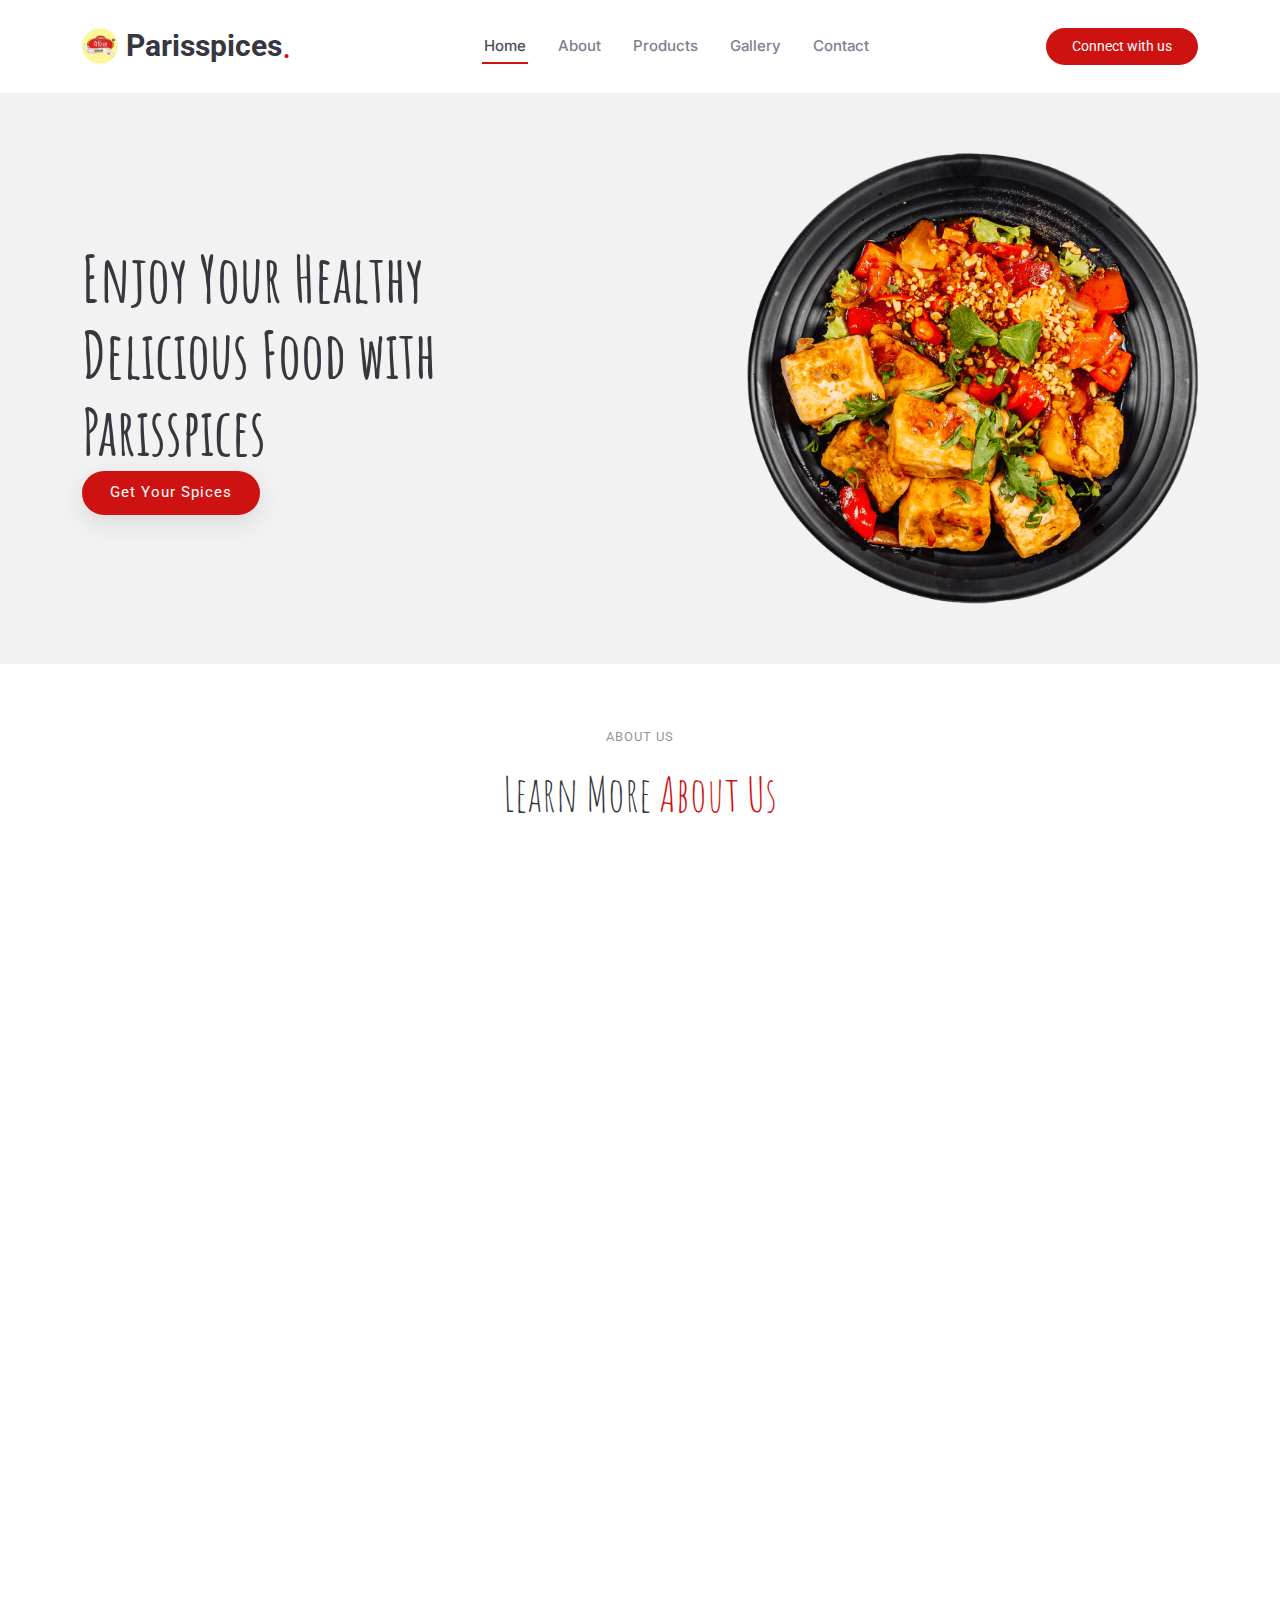
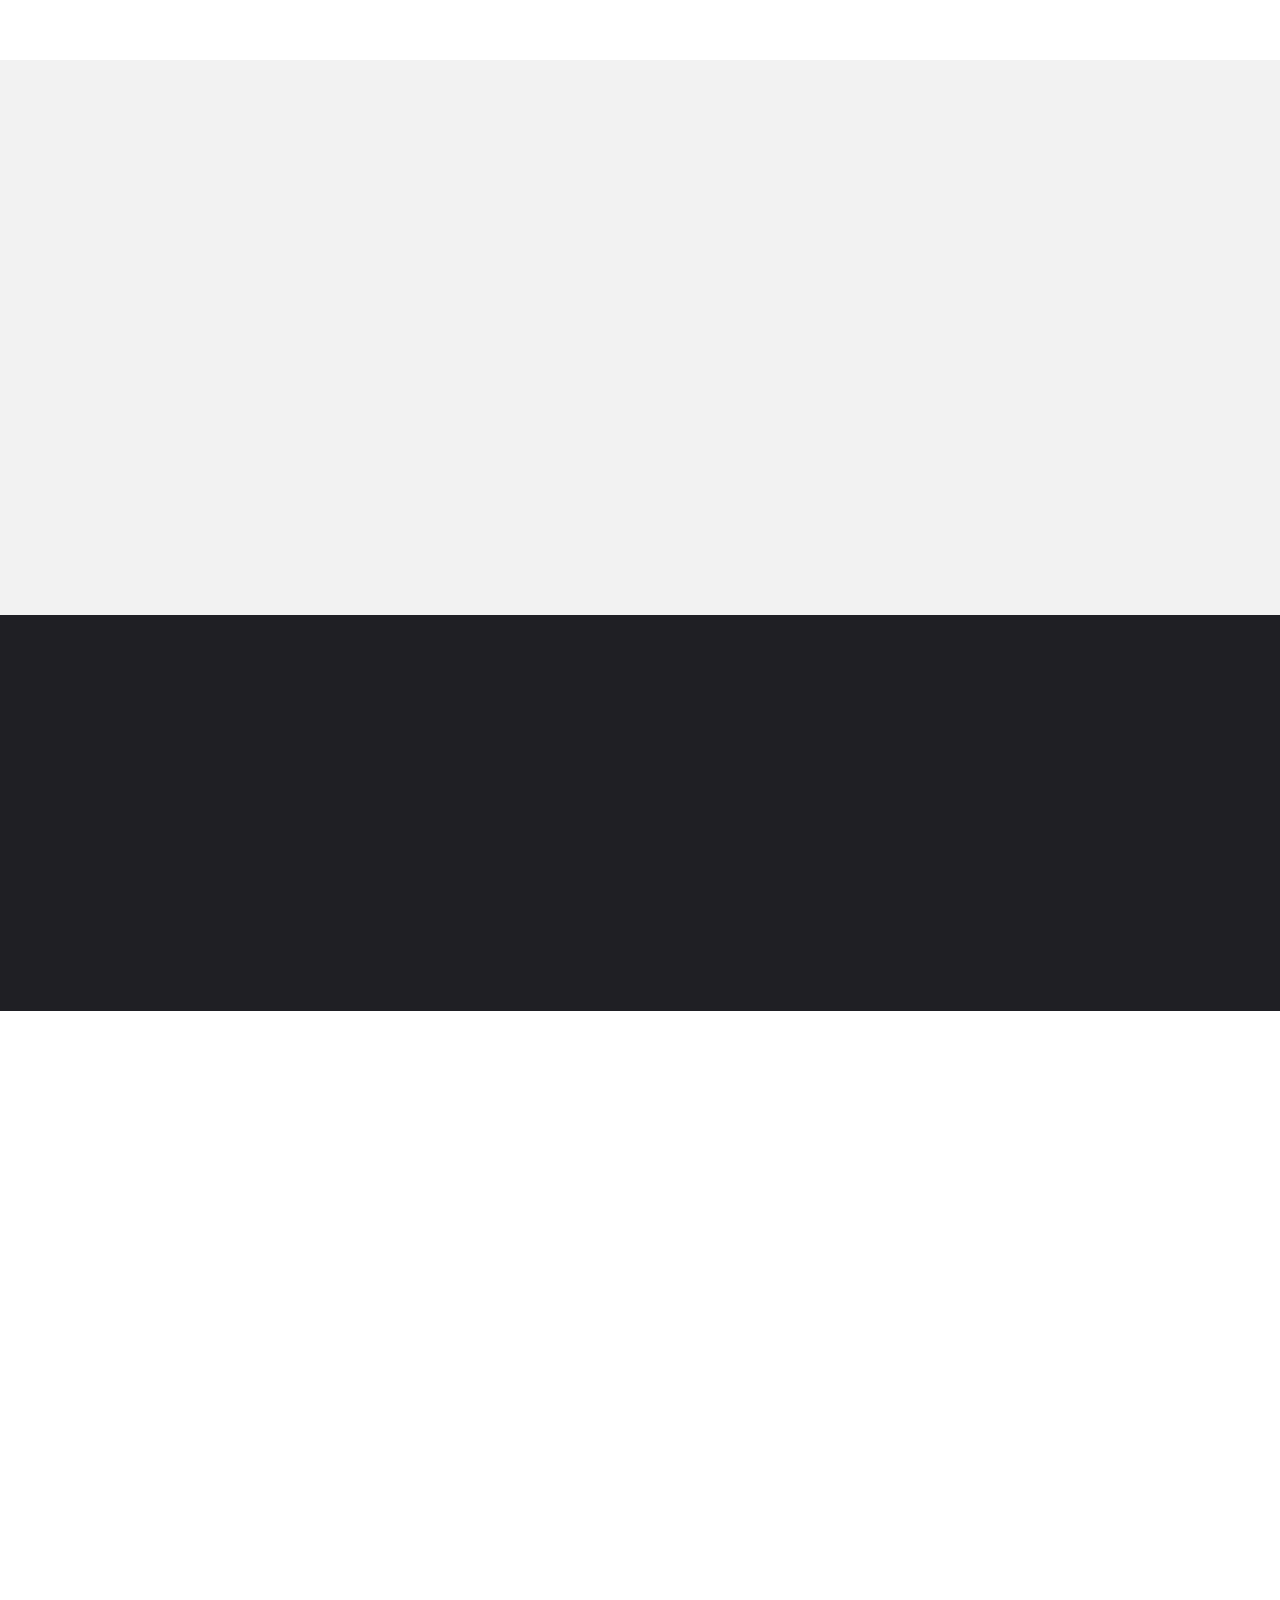
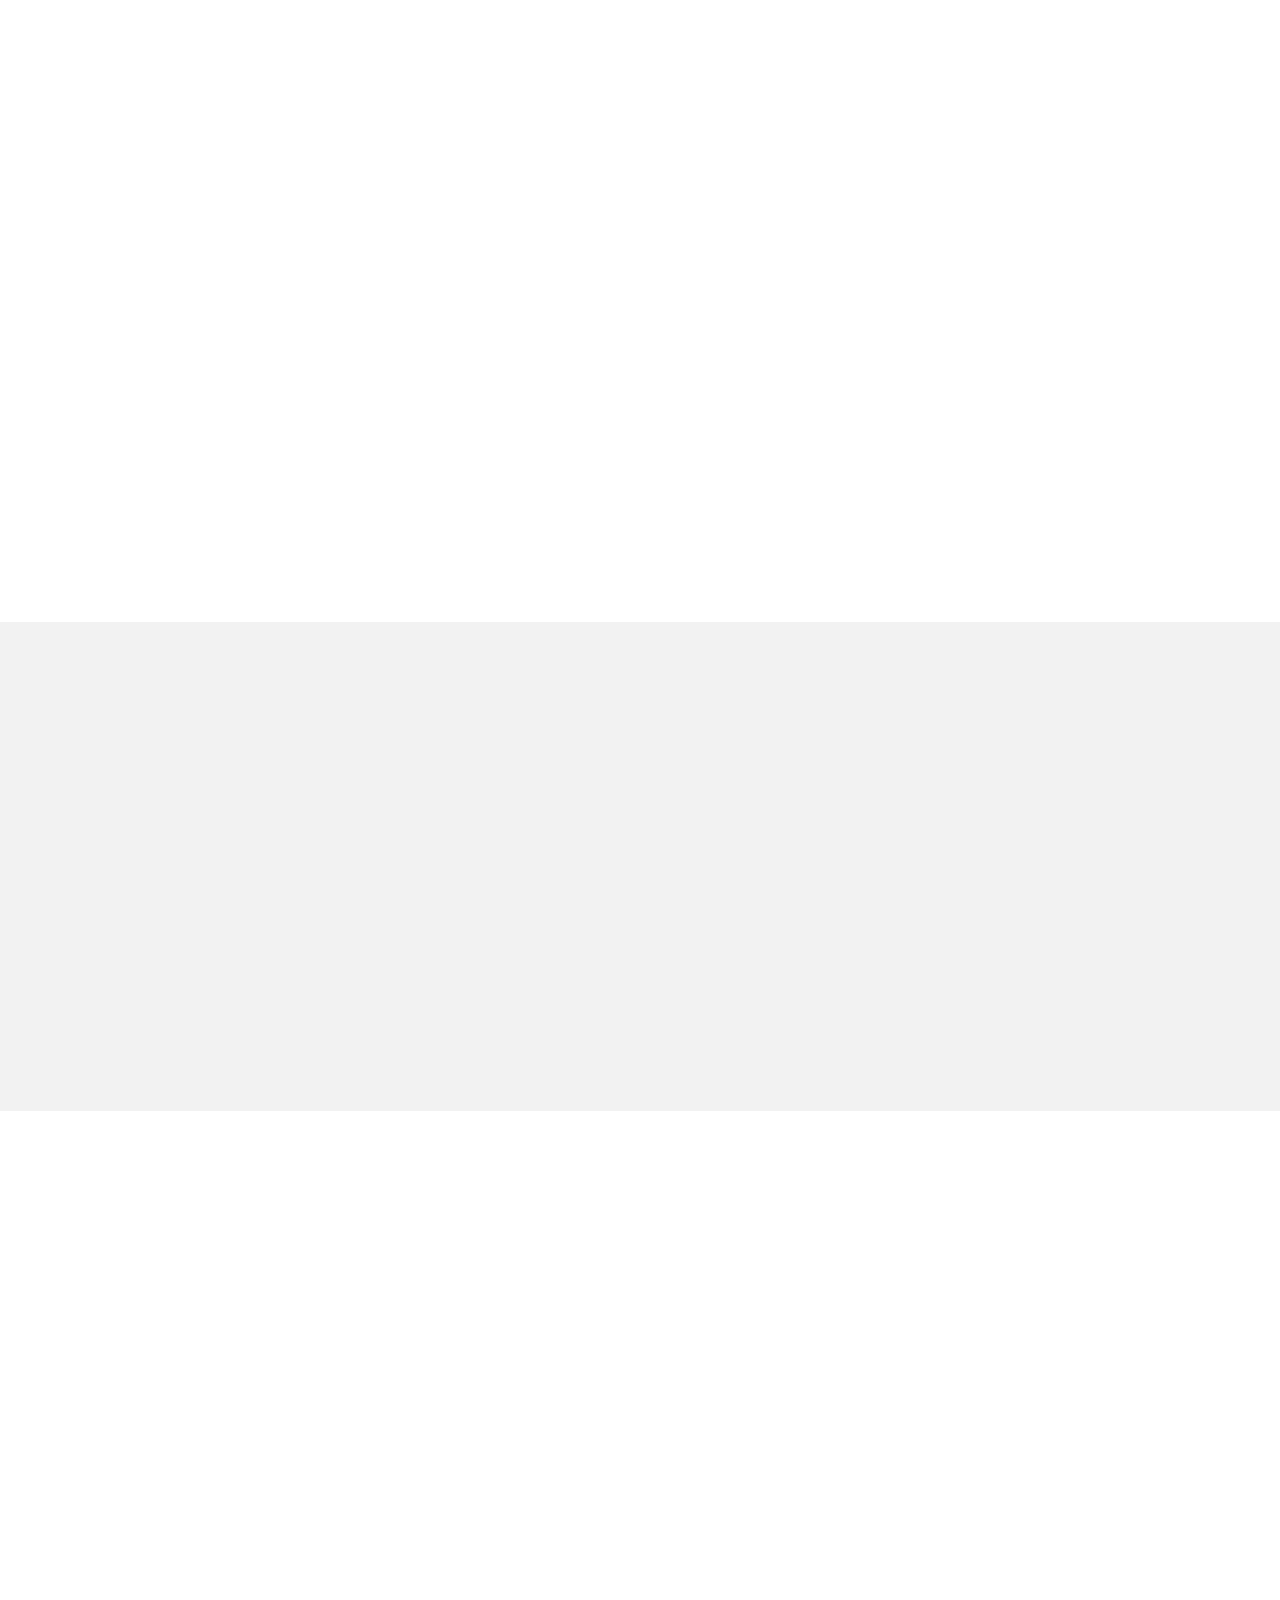
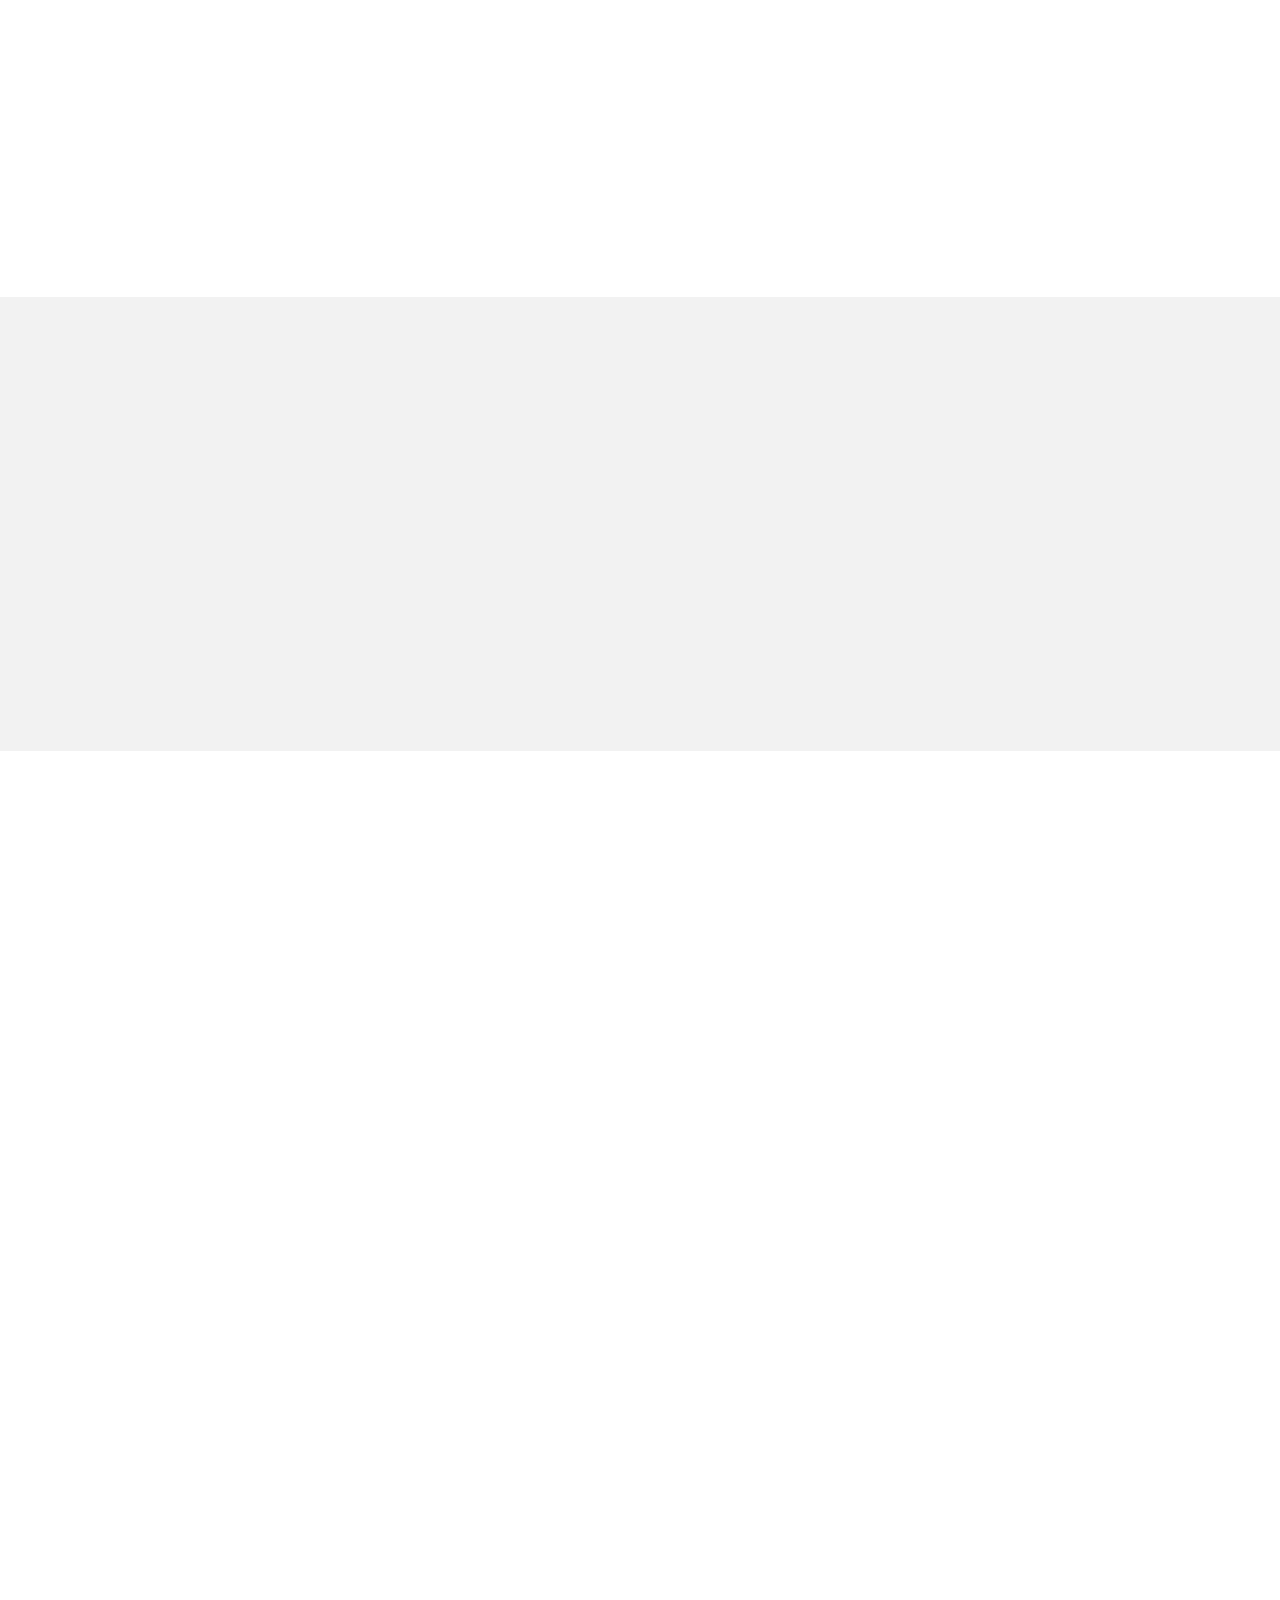
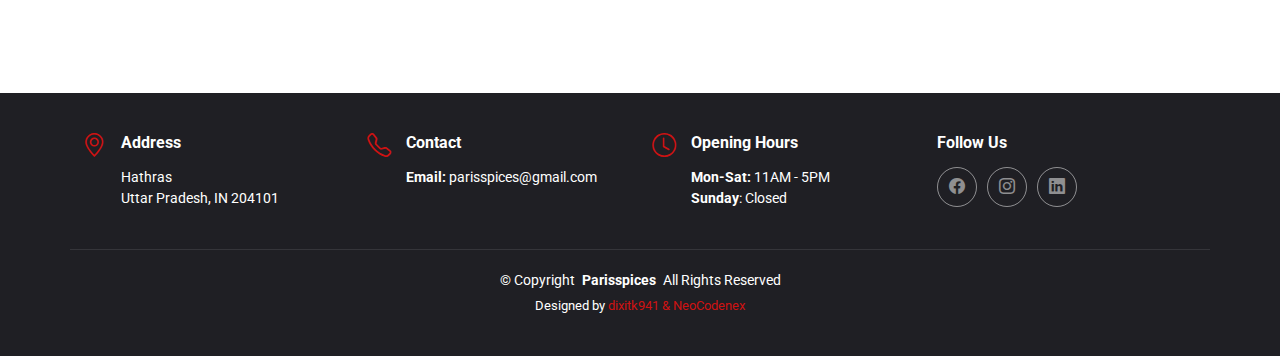
==== commit ec3309fe: "logo" ====
--- a/index.html
+++ b/index.html
@@ -4,9 +4,10 @@
 <head>
   <meta charset="utf-8">
   <meta content="width=device-width, initial-scale=1.0" name="viewport">
-  <title>Index - Parisspices</title>
-  <meta content="" name="description">
-  <meta content="" name="keywords">
+  <title>Home - Parisspices: Authentic Indian Spices and Recipes</title>
+  <meta name="description" content="Welcome to Parisspices! Discover authentic Indian spices, delicious recipes, and learn more about our events and chefs. Visit our gallery and contact us for more information.">
+  <meta name="keywords" content="Parisspices, Indian spices, Indian recipes, cooking, authentic Indian cuisine, food events, chefs, gallery">
+  
 
   <!-- Favicons -->
   <link href="assets/img/favicon.png" rel="icon">
@@ -26,14 +27,6 @@
 
   <!-- Main CSS File -->
   <link href="assets/css/main.css" rel="stylesheet">
-
-  <!-- =======================================================
-  * Template Name: Parisspices
-  * Template URL: https://bootstrapmade.com/Parisspices-bootstrap-restaurant-website-template/
-  * Updated: Jun 29 2024 with Bootstrap v5.3.3
-  * Author: BootstrapMade.com
-  * License: https://bootstrapmade.com/license/
-  ======================================================== -->
 </head>
 
 <body class="index-page">
@@ -43,7 +36,7 @@
 
       <a href="index.html" class="logo d-flex align-items-center me-auto me-xl-0">
         <!-- Uncomment the line below if you also wish to use an image logo -->
-        <!-- <img src="assets/img/logo.png" alt=""> -->
+        <img src="assets/img/logo.jpeg" alt="">
         <h1 class="sitename">Parisspices</h1>
         <span>.</span>
       </a>
@@ -1159,6 +1152,15 @@
       </div>
     </div>
 
+    <script type="application/ld+json">
+      {
+        "@context": "https://schema.org",
+        "@type": "Organization",
+        "name": "parisspices",
+        "logo": "https://parisspices-ae079.web.app/product-img/logo.jpeg"
+      }
+      </script>
+
   </footer>
 
   <!-- Scroll Top -->
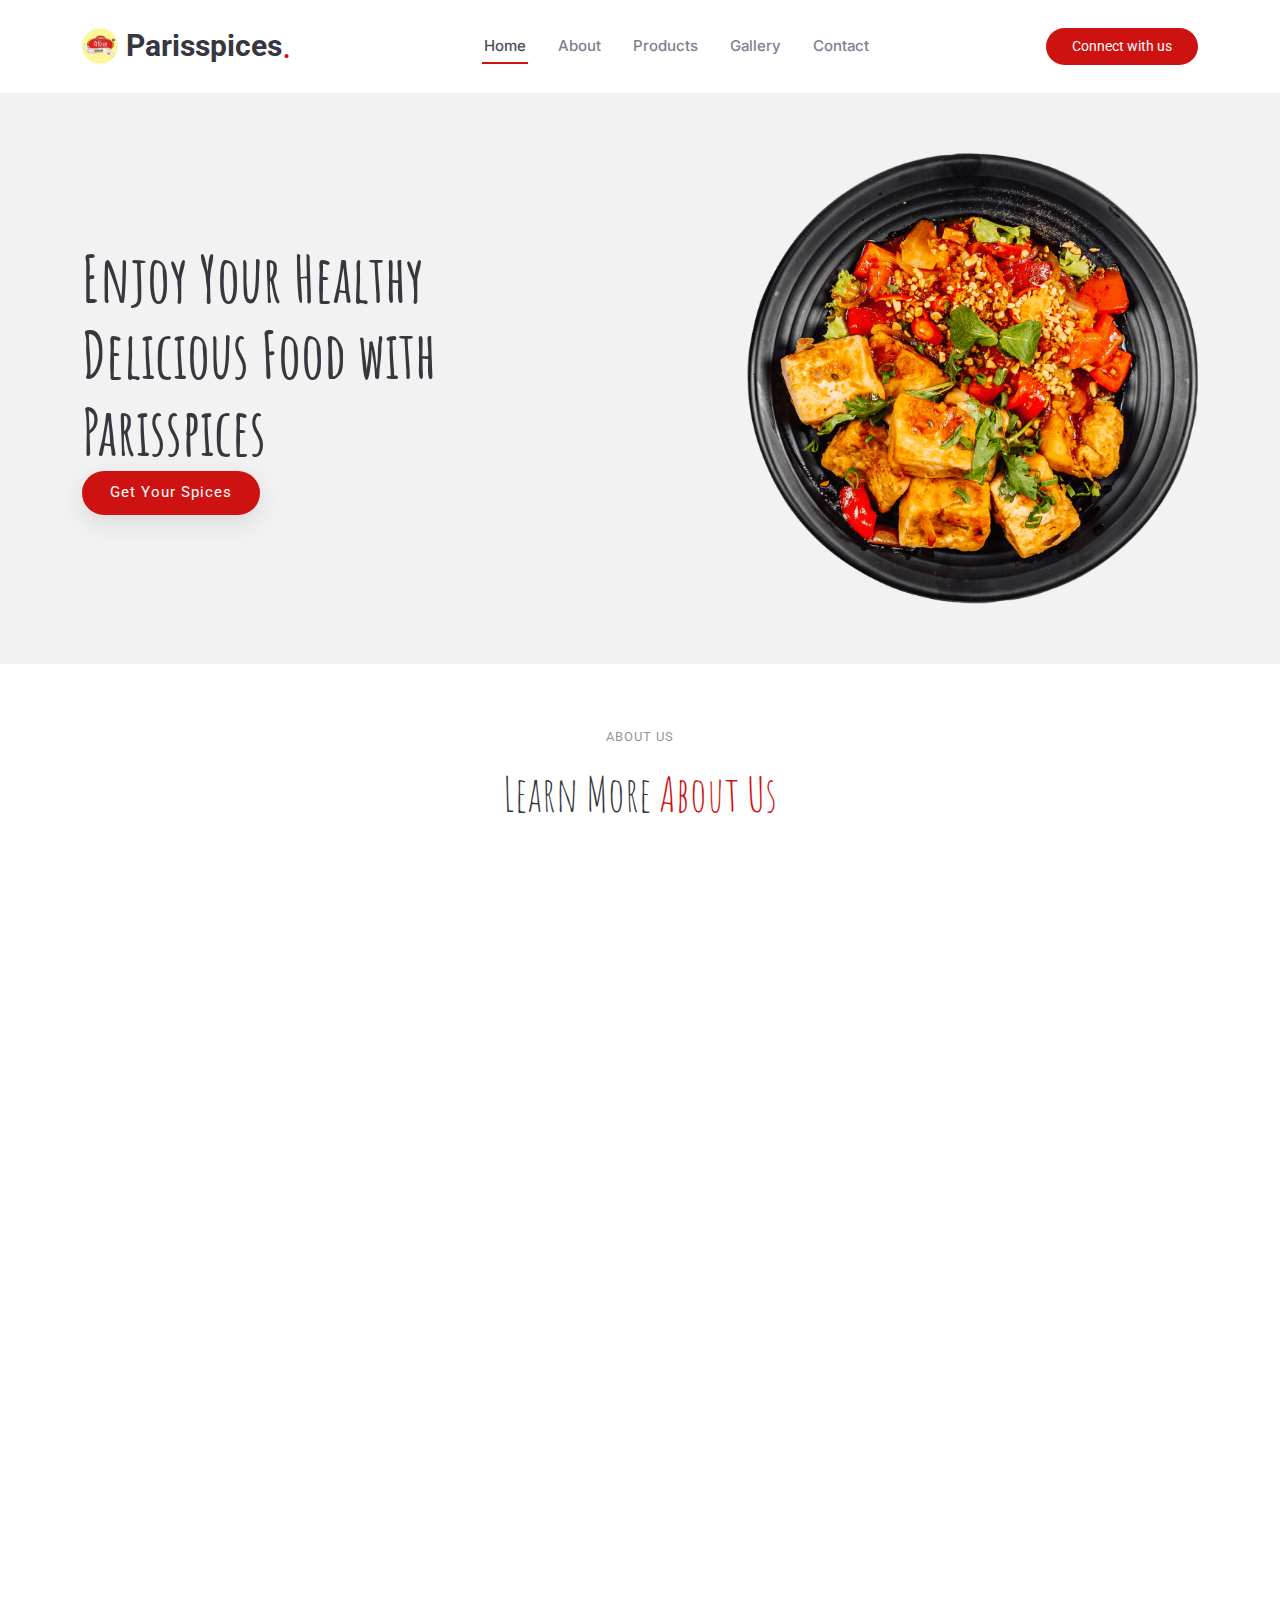
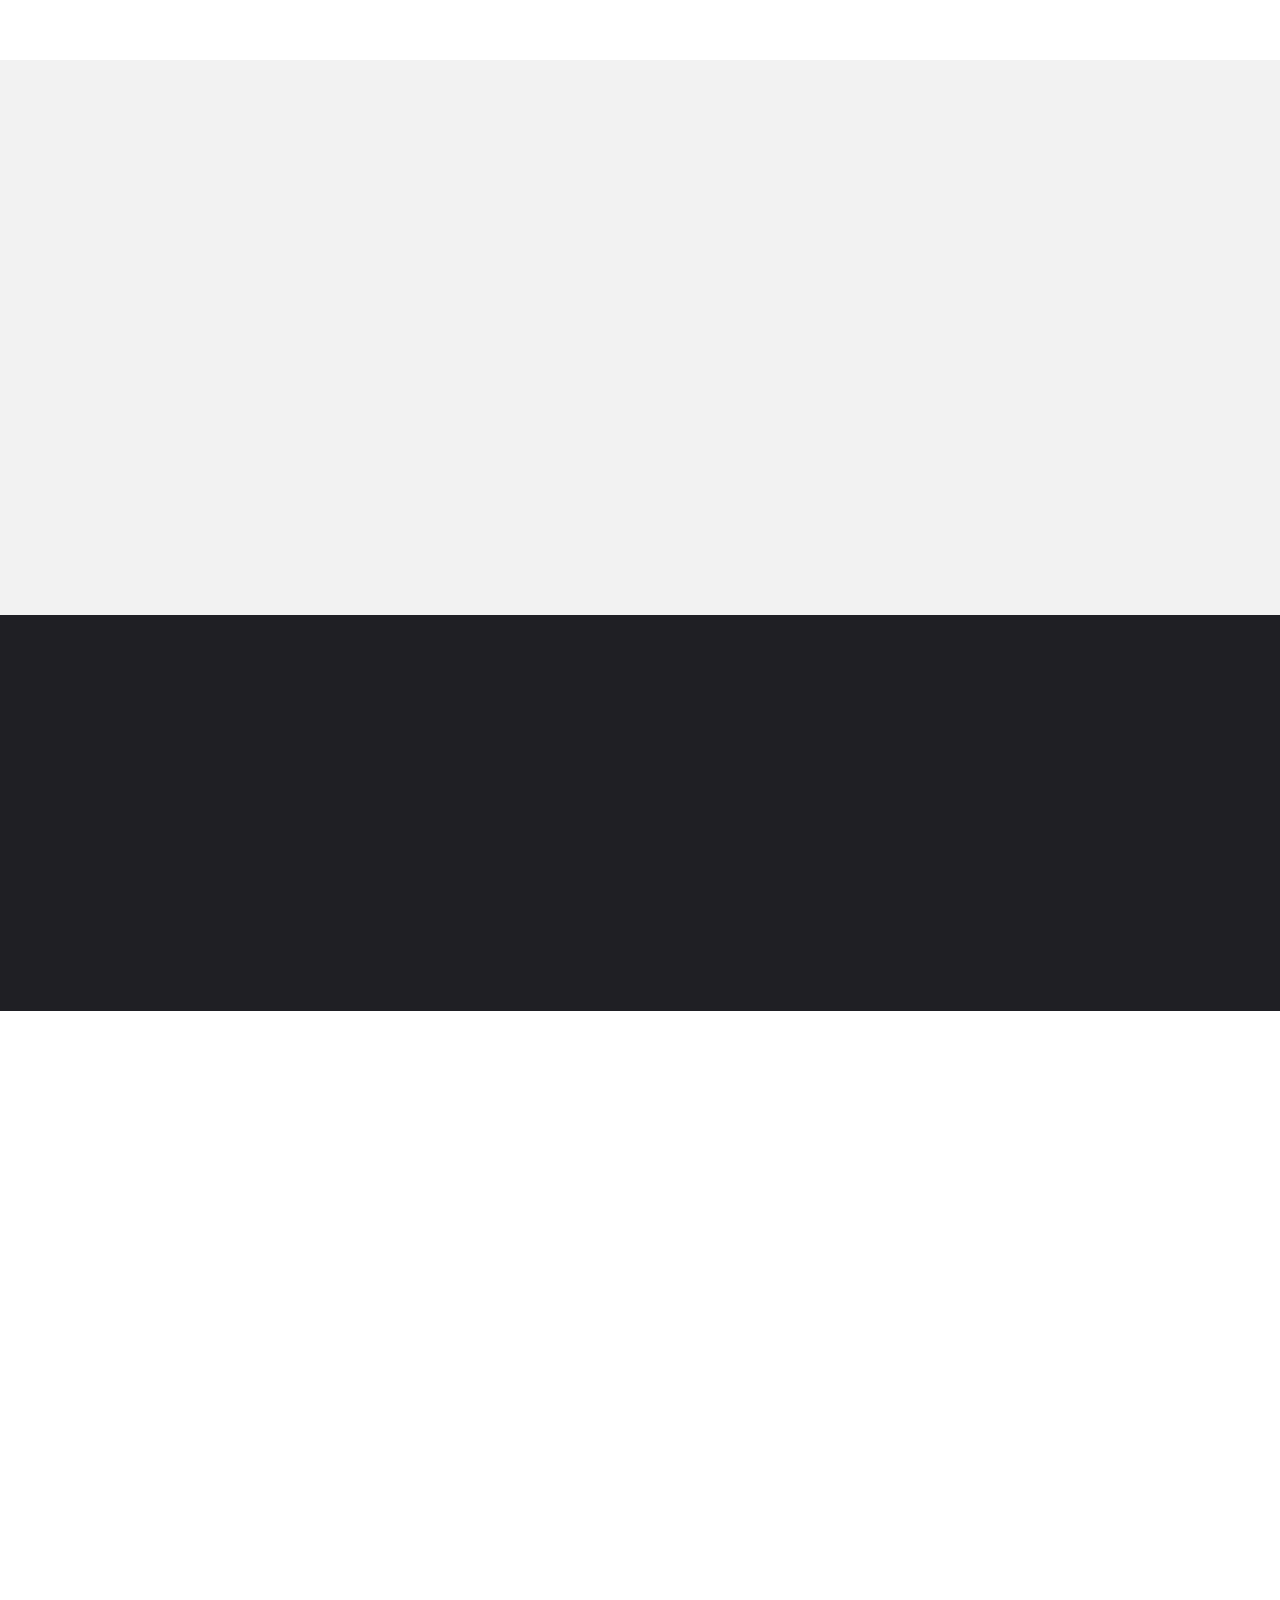
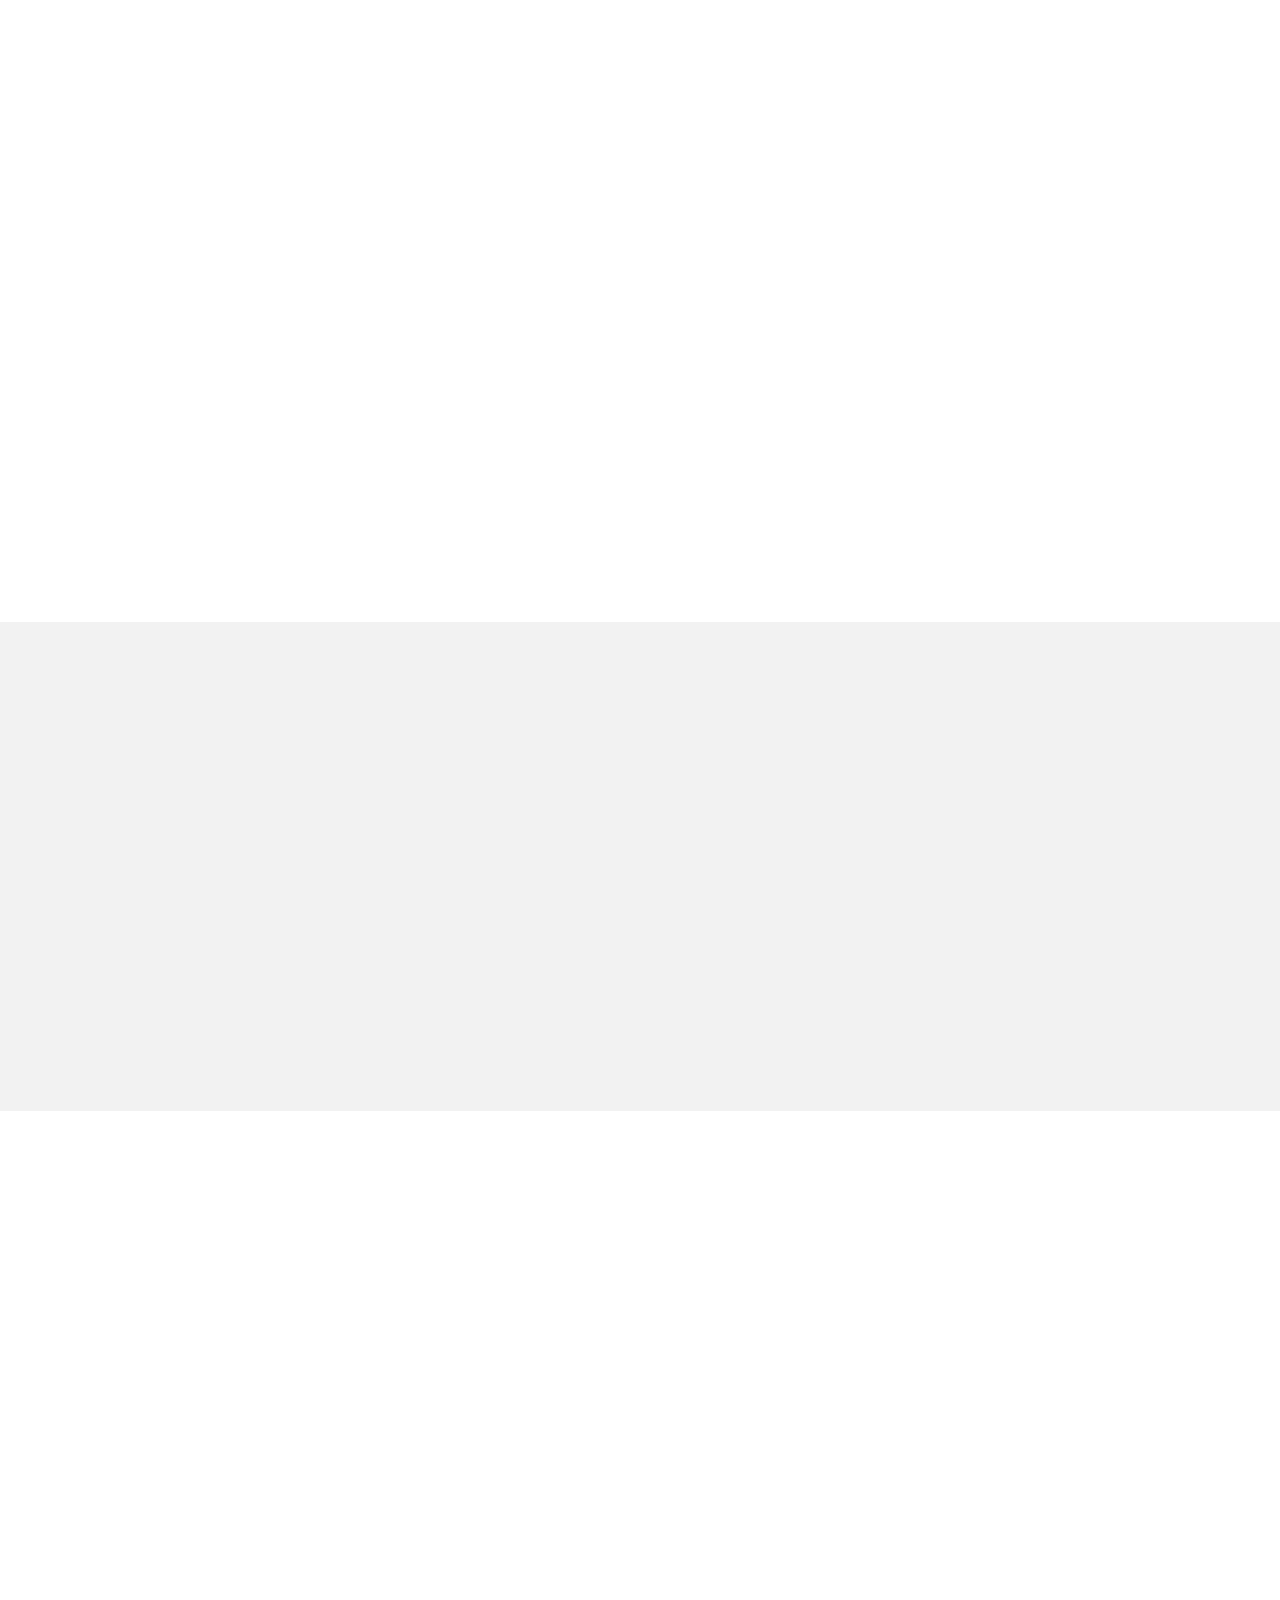
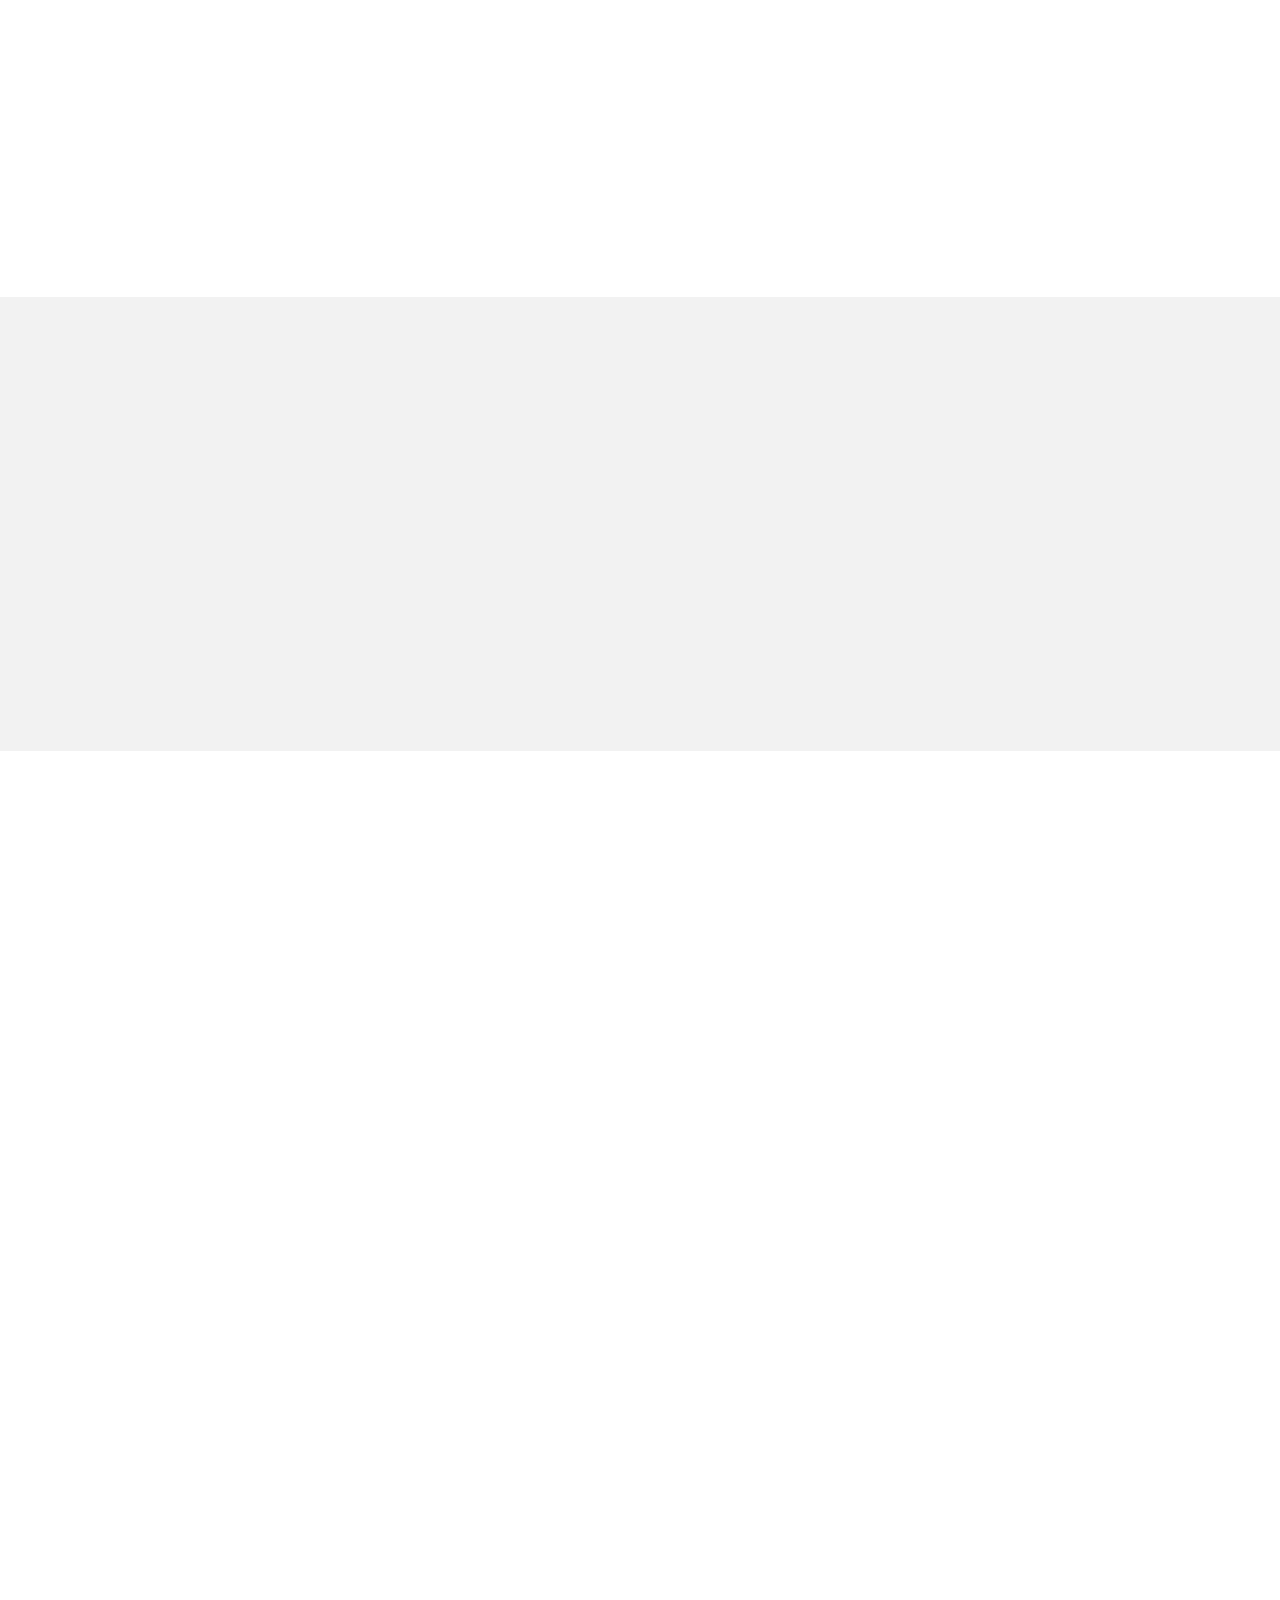
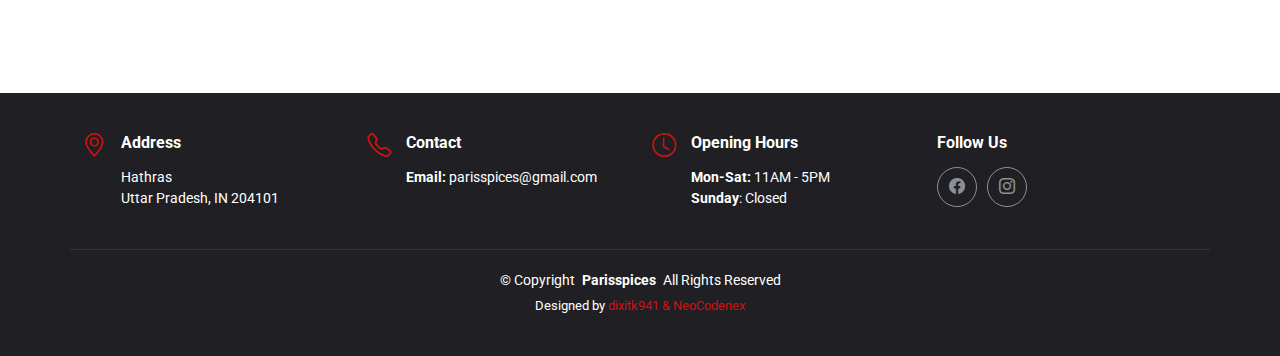
==== commit 7b19006e: "ghgf" ====
--- a/index.html
+++ b/index.html
@@ -1135,9 +1135,9 @@
           <h4>Follow Us</h4>
           <div class="social-links d-flex">
             <!-- <a href="#" class="twitter"><i class="bi bi-twitter-x"></i></a> -->
-            <a href="#" class="facebook"><i class="bi bi-facebook"></i></a>
-            <a href="www.instagram.com/parisspices" class="instagram"><i class="bi bi-instagram"></i></a>
-            <a href="https://www.facebook.com/Paris.spicesGMU?mibextid=nb1MFm3jZYALyyMy" class="linkedin"><i class="bi bi-linkedin"></i></a>
+            <a href="https://www.facebook.com/Paris.spicesGMU?mibextid=nb1MFm3jZYALyyMy" class="facebook"><i class="bi bi-facebook"></i></a>
+            <a href="https://www.instagram.com/parisspices" class="instagram"><i class="bi bi-instagram"></i></a>
+            <!-- <a href="https://www.facebook.com/Paris.spicesGMU?mibextid=nb1MFm3jZYALyyMy" class="linkedin"><i class="bi bi-linkedin"></i></a> -->
           </div>
         </div>
 
@@ -1157,7 +1157,7 @@
         "@context": "https://schema.org",
         "@type": "Organization",
         "name": "parisspices",
-        "logo": "https://parisspices-ae079.web.app/product-img/logo.jpeg"
+        "logo": "https://parisspices.com/assets/img/logo.jpeg"
       }
       </script>
 
